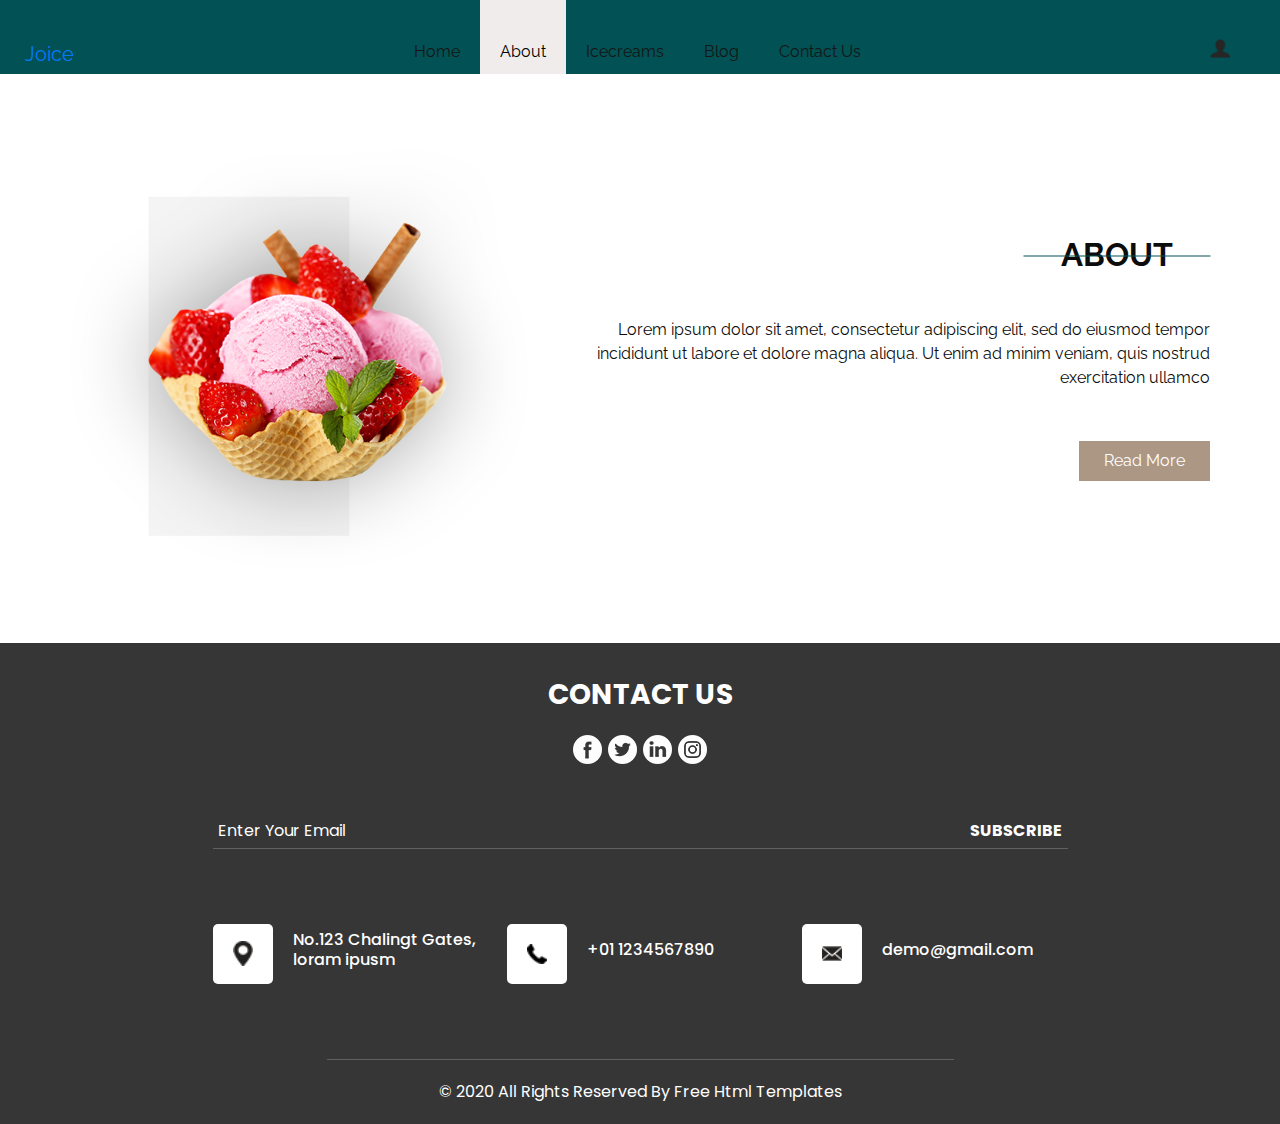
==== about.html @ 126a21ea "initial commit" ====
<!doctype html>
<html>
    <head>
        <!-- Basic -->
        <meta charset="utf-8" />
        <meta http-equiv="X-UA-Compatible" content="IE=edge" />
        <!-- Mobile Metas -->
        <meta
            name="viewport"
            content="width=device-width, initial-scale=1, shrink-to-fit=no"
        />
        <!-- Site Metas -->
        <meta name="keywords" content="" />
        <meta name="description" content="" />
        <meta name="author" content="" />

        <title>Joice</title>

        <!-- slider stylesheet -->
        <link
            rel="stylesheet"
            type="text/css"
            href="https://cdnjs.cloudflare.com/ajax/libs/OwlCarousel2/2.1.3/assets/owl.carousel.min.css"
        />

        <!-- bootstrap core css -->
        <link rel="stylesheet" type="text/css" href="css/bootstrap.css" />

        <!-- fonts style -->
        <link
            href="https://fonts.googleapis.com/css?family=Poppins:400,700|Raleway:400,500,700&display=swap"
            rel="stylesheet"
        />
        <!-- Custom styles for this template -->
        <link href="css/style.css" rel="stylesheet" />
        <!-- responsive style -->
        <link href="css/responsive.css" rel="stylesheet" />
    </head>

    <body class="sub_page">
        <div class="hero_area">
            <!-- header section strats -->
            <header class="header_section">
                <div class="container-fluid">
                    <nav class="navbar navbar-expand-lg custom_nav-container">
                        <a class="navbar-brand" href="index.html">
                            <span> Joice </span>
                        </a>
                        <button
                            class="navbar-toggler"
                            type="button"
                            data-toggle="collapse"
                            data-target="#navbarSupportedContent"
                            aria-controls="navbarSupportedContent"
                            aria-expanded="false"
                            aria-label="Toggle navigation"
                        >
                            <span class="navbar-toggler-icon"></span>
                        </button>

                        <div
                            class="collapse navbar-collapse"
                            id="navbarSupportedContent"
                        >
                            <div
                                class="d-flex mx-auto flex-column flex-lg-row align-items-center"
                            >
                                <ul class="navbar-nav">
                                    <li class="nav-item">
                                        <a class="nav-link" href="index.html"
                                            >Home
                                            <span class="sr-only"
                                                >(current)</span
                                            ></a
                                        >
                                    </li>
                                    <li class="nav-item active">
                                        <a class="nav-link" href="about.html">
                                            About</a
                                        >
                                    </li>
                                    <li class="nav-item">
                                        <a
                                            class="nav-link"
                                            href="icecream.html"
                                        >
                                            Icecreams
                                        </a>
                                    </li>
                                    <li class="nav-item">
                                        <a class="nav-link" href="blog.html">
                                            Blog
                                        </a>
                                    </li>
                                    <li class="nav-item">
                                        <a class="nav-link" href="contact.html"
                                            >Contact Us</a
                                        >
                                    </li>
                                </ul>
                            </div>
                            <div class="quote_btn-container">
                                <a href="">
                                    <img src="images/user.png" alt="" />
                                </a>
                                <form class="form-inline">
                                    <button
                                        class="btn my-2 my-sm-0 nav_search-btn"
                                        type="submit"
                                    ></button>
                                </form>
                            </div>
                        </div>
                    </nav>
                </div>
            </header>
            <!-- end header section -->
        </div>

        <!-- about section -->
        <section class="about_section layout_padding">
            <div class="bg-img">
                <img src="images/about-bg.png" alt="" />
            </div>
            <div class="container">
                <div class="about_container">
                    <div class="row">
                        <div class="col-lg-5 col-md-6">
                            <div class="img-box">
                                <img src="images/about-img.png" alt="" />
                            </div>
                        </div>
                        <div class="col-lg-7 col-md-6">
                            <div class="detail-box">
                                <div class="heading_container">
                                    <h2>
                                        <span> About </span>
                                    </h2>
                                </div>
                                <p>
                                    Lorem ipsum dolor sit amet, consectetur
                                    adipiscing elit, sed do eiusmod tempor
                                    incididunt ut labore et dolore magna aliqua.
                                    Ut enim ad minim veniam, quis nostrud
                                    exercitation ullamco
                                </p>
                                <a href=""> Read More </a>
                            </div>
                        </div>
                    </div>
                </div>
            </div>
        </section>

        <!-- end about section -->

        <!-- info section -->
        <section class="info_section">
            <div class="container">
                <div class="info_container">
                    <div class="info_social">
                        <div class="d-flex justify-content-center">
                            <h3 class="">Contact Us</h3>
                        </div>
                        <div class="social_box">
                            <a href="">
                                <img src="images/fb.png" alt="" />
                            </a>
                            <a href="">
                                <img src="images/twitter.png" alt="" />
                            </a>
                            <a href="">
                                <img src="images/linkedin.png" alt="" />
                            </a>
                            <a href="">
                                <img src="images/instagram.png" alt="" />
                            </a>
                        </div>
                    </div>
                    <div class="info_form">
                        <form action="">
                            <input
                                type="text"
                                id="email2"
                                placeholder="Enter Your Email"
                            />
                            <button>subscribe</button>
                        </form>
                    </div>
                    <div class="info_contact layout_padding2">
                        <div class="row">
                            <div class="col-md-4">
                                <a class="link-box">
                                    <div class="img-box">
                                        <img src="images/location.png" alt="" />
                                    </div>
                                    <div class="detail-box">
                                        <h6>
                                            No.123 Chalingt Gates, loram ipusm
                                        </h6>
                                    </div>
                                </a>
                            </div>
                            <div class="col-md-4">
                                <a class="link-box">
                                    <div class="img-box">
                                        <img src="images/phone.png" alt="" />
                                    </div>
                                    <div class="detail-box">
                                        <h6>+01 1234567890</h6>
                                    </div>
                                </a>
                            </div>
                            <div class="col-md-4">
                                <a class="link-box">
                                    <div class="img-box">
                                        <img src="images/mail.png" alt="" />
                                    </div>
                                    <div class="detail-box">
                                        <h6>demo@gmail.com</h6>
                                    </div>
                                </a>
                            </div>
                        </div>
                    </div>
                </div>
            </div>
        </section>

        <!-- end info_section -->

        <!-- footer section -->
        <section class="container-fluid footer_section">
            <div class="container">
                <p>
                    &copy; 2020 All Rights Reserved By
                    <a href="https://html.design/">Free Html Templates</a>
                </p>
            </div>
        </section>
        <!-- footer section -->

        <script type="text/javascript" src="js/jquery-3.4.1.min.js"></script>
        <script type="text/javascript" src="js/bootstrap.js"></script>
    </body>
</html>
---- css/style.css ----
body {
    font-family: "Raleway", sans-serif;
    color: #0c0c0c;
    background-color: #ffffff;
}
.pacifico-regular {
    font-family: "Pacifico", cursive;
    font-weight: 400;
    font-style: normal;
}
.pacifico-regular-l {
    font-family: "Pacifico", cursive;
    font-weight: 100;
    font-style: normal;
}

.layout_padding {
    padding: 75px 0;
}

.layout_padding2 {
    padding: 45px 0;
}

.layout_padding2-top {
    padding-top: 45px;
}

.layout_padding2-bottom {
    padding-bottom: 45px;
}

.layout_padding-top {
    padding-top: 75px;
}

.layout_padding-bottom {
    padding-bottom: 75px;
}

.heading_container {
    display: -webkit-box;
    display: -ms-flexbox;
    display: flex;
}

.heading_container h2 {
    position: relative;
    font-weight: bold;
    text-transform: uppercase;
}

.heading_container h2 span p {
    position: relative;
    z-index: 2;
}

.heading_container h2::before {
    content: "";
    position: absolute;
    width: calc(100% + 75px);
    height: 1px;
    background-color: #025154;
    top: 50%;
    left: 50%;
    -webkit-transform: translate(-50%, -50%);
    transform: translate(-50%, -50%);
    z-index: 1;
}

/*header section*/
.hero_area {
    height: 100vh;
    position: relative;
    background-color: #025154;
}

.hero_area::after {
    content: "";
    position: absolute;
    right: 0;
    bottom: 0;
    width: 40%;
    height: 70%;
    background-color: #e5e5d9;
    z-index: 1;
}

.sub_page .hero_area {
    height: auto;
}

.sub_page .hero_area::after {
    display: none;
}

.header_section .container-fluid {
    padding-right: 25px;
    padding-left: 25px;
}

.header_section .nav_container {
    margin: 0 auto;
}

.custom_nav-container .navbar-nav .nav-item .nav-link {
    padding: 40px 20px 10px 20px;
    color: #151515;
    text-align: center;
}

.custom_nav-container .navbar-nav .nav-item.active .nav-link,
.custom_nav-container .navbar-nav .nav-item:hover .nav-link {
    background-color: #f1ecec;
    color: #000000;
}

a,
a:hover,
a:focus {
    text-decoration: none;
}

a:hover,
a:focus {
    color: initial;
}

.btn,
.btn:focus {
    outline: none !important;
    -webkit-box-shadow: none;
    box-shadow: none;
}

.custom_nav-container {
    z-index: 99999;
    padding: 0;
    -webkit-box-align: end;
    -ms-flex-align: end;
    align-items: flex-end;
}

.navbar-expand-lg .navbar-collapse {
    -webkit-box-align: end;
    -ms-flex-align: end;
    align-items: flex-end;
}

.custom_nav-container .navbar-toggler {
    outline: none;
}

.custom_nav-container .navbar-toggler .navbar-toggler-icon {
    background-image: url(../images/menu.png);
    background-size: 45px;
}

.quote_btn-container a img {
    width: 20px;
    margin: 0 25px;
}

/*end header section*/
/* slider section */
.slider_section {
    height: 100%;
    display: -webkit-box;
    display: -ms-flexbox;
    display: flex;
    -webkit-box-align: center;
    -ms-flex-align: center;
    align-items: center;
    position: relative;
    z-index: 2;
    color: #fffefe;
    padding-bottom: 75px;
}

.slider_section .btn-img {
    position: absolute;
    bottom: 75px;
    left: 0;
    display: block;
    width: 75px;
}

.slider_section .btn-img img {
    width: 100%;
}

.slider_section div#carouselExampleIndicators {
    width: 100%;
}

.slider_section .detail_box h1 {
    font-size: 5rem;
    margin-bottom: 30px;
}

.slider_section .detail_box a {
    display: inline-block;
    padding: 8px 35px;
    background-color: #000000;
    color: #ffffff;
    margin: 35px 0;
}

.slider_section .detail_box a:hover {
    background-color: #000000;
}

.slider_section .img-box img {
    width: 80%;
}

.slider_section .slider_number-container {
    position: absolute;
    top: 8%;
    left: 10%;
    display: -webkit-box;
    display: -ms-flexbox;
    display: flex;
}

.slider_section .carousel-indicators {
    position: relative;
    margin: 0;
}

.slider_section .carousel-indicators li {
    text-indent: 0;
    background-color: transparent;
    border: none;
    width: auto;
    height: auto;
    margin: 0;
    opacity: 1;
    font-weight: bold;
    display: none;
}

.slider_section .carousel-indicators li.active {
    display: block;
}

.slider_section .carousel_btn-container {
    width: 100px;
    position: absolute;
    bottom: -50px;
    display: -webkit-box;
    display: -ms-flexbox;
    display: flex;
    -webkit-box-pack: justify;
    -ms-flex-pack: justify;
    justify-content: space-between;
    right: 15%;
    z-index: 999;
}

.slider_section .carousel_btn-container .carousel-control-prev,
.slider_section .carousel_btn-container .carousel-control-next {
    position: relative;
    width: 45px;
    height: 45px;
    border: none;
    border-radius: 100%;
    opacity: 1;
    background-repeat: no-repeat;
    background-size: 20px;
    background-position: center;
    background-color: #ffffff;
}

.slider_section .carousel_btn-container .carousel-control-prev:hover,
.slider_section .carousel_btn-container .carousel-control-next:hover {
    background-color: #ac9784;
}

.slider_section .carousel_btn-container .carousel-control-prev {
    background-image: url(../images/prev.png);
}

.slider_section .carousel_btn-container .carousel-control-prev:hover {
    background-image: url(../images/prev-white.png);
}

.slider_section .carousel_btn-container .carousel-control-next {
    background-image: url(../images/next.png);
}

.slider_section .carousel_btn-container .carousel-control-next:hover {
    background-image: url(../images/next-white.png);
}

.our_section .heading_container {
    -webkit-box-pack: center;
    -ms-flex-pack: center;
    justify-content: center;
}

.our_section .our_container {
    display: -webkit-box;
    display: -ms-flexbox;
    display: flex;
    -webkit-box-pack: center;
    -ms-flex-pack: center;
    justify-content: center;
    -ms-flex-wrap: wrap;
    flex-wrap: wrap;
}

.our_section .box {
    min-width: 300px;
    max-width: 350px;
    margin: 45px 15px;
    display: -webkit-box;
    display: -ms-flexbox;
    display: flex;
    -webkit-box-orient: vertical;
    -webkit-box-direction: normal;
    -ms-flex-direction: column;
    flex-direction: column;
    -webkit-box-align: center;
    -ms-flex-align: center;
    align-items: center;
    text-align: center;
}

.our_section .box .img-box {
    display: -webkit-box;
    display: -ms-flexbox;
    display: flex;
    -webkit-box-pack: center;
    -ms-flex-pack: center;
    justify-content: center;
    height: 160px;
    padding-bottom: 15px;
    border-bottom: 1px solid #b7b7b7;
    width: 100%;
}

.our_section .box .img-box img {
    height: 100%;
}

.our_section .box .detail-box {
    margin-top: 15px;
}

.our_section .box .detail-box h5 {
    font-weight: bold;
}

.our_section .box .detail-box a {
    display: inline-block;
    padding: 8px 25px;
    background-color: #ac9784;
    color: #ffffff;
    margin-top: 25px;
}

.our_section .box .detail-box a:hover {
    background-color: #000000;
}

.about_section {
    position: relative;
}

.about_section .bg-img {
    position: absolute;
    width: 90px;
    bottom: 45px;
    right: 0;
}

.about_section .bg-img img {
    width: 100%;
}

.about_section .row {
    -webkit-box-align: center;
    -ms-flex-align: center;
    align-items: center;
}

.about_section .heading_container {
    -webkit-box-pack: end;
    -ms-flex-pack: end;
    justify-content: flex-end;
}

.about_section .heading_container h2 {
    margin-right: 37px;
}

.about_section .img-box img {
    width: 100%;
}

.about_section .detail-box {
    text-align: right;
}

.about_section p {
    margin-top: 35px;
}

.about_section a {
    display: inline-block;
    padding: 8px 25px;
    background-color: #ac9784;
    color: #ffffff;
    margin-top: 35px;
}

.about_section a:hover {
    background-color: #000000;
}

.shop_section {
    text-align: center;
    color: #ffffff;
    background-image: url(../images/shop-bg.jpg);
    background-size: cover;
}

.shop_section h2 {
    font-weight: bold;
    font-size: 2.5rem;
    line-height: 4rem;
}

.shop_section a {
    display: inline-block;
    padding: 15px 75px;
    background-color: #ac9784;
    color: #ffffff;
    margin-top: 45px;
}

.shop_section a:hover {
    background-color: #000000;
}

.blog_section .heading_container {
    margin-left: 37px;
}

.blog_section .box {
    margin: 45px 0;
}

.blog_section .box .img-box {
    position: relative;
}

.blog_section .box .img-box img {
    width: 100%;
}

.blog_section .box .img-box .img_date {
    position: absolute;
    left: 0;
    top: 0;
    width: 50px;
    text-align: center;
    background-color: #ac9784;
    color: #ffffff;
    padding: 5px;
}

.blog_section .box .img-box .img_date h6 {
    margin: 0;
}

.blog_section .box .detail-box {
    margin-top: 25px;
}

.blog_section .box .detail-box h4 {
    text-transform: uppercase;
}

.blog_section .box .detail-box a {
    display: inline-block;
    padding: 8px 25px;
    background-color: #ac9784;
    color: #ffffff;
    margin-top: 35px;
}

.blog_section .box .detail-box a:hover {
    background-color: #000000;
}

.client_section {
    position: relative;
}

.client_section .bg-img {
    position: absolute;
    width: 110px;
    top: 0;
    right: 0;
    -webkit-transform: translateY(-50%);
    transform: translateY(-50%);
}

.client_section .bg-img img {
    width: 100%;
}

.client_section .heading_container {
    -webkit-box-pack: center;
    -ms-flex-pack: center;
    justify-content: center;
}

.client_section .box {
    display: -webkit-box;
    display: -ms-flexbox;
    display: flex;
    -webkit-box-align: center;
    -ms-flex-align: center;
    align-items: center;
    margin: 100px 0;
}

.client_section .box .img-box {
    min-width: 125px;
}

.client_section .box .img-box img {
    width: 100%;
}

.client_section .box .detail-box {
    margin-left: 35px;
}

.client_section .box .detail-box h6 {
    font-weight: bold;
}

.client_section .box .detail-box h6 img {
    width: 20px;
    margin-left: 15px;
}

.client_section .carousel_btn-container {
    width: 90px;
    position: absolute;
    bottom: -50px;
    display: -webkit-box;
    display: -ms-flexbox;
    display: flex;
    -webkit-box-pack: justify;
    -ms-flex-pack: justify;
    justify-content: space-between;
    left: 50%;
    z-index: 999;
    -webkit-transform: translateX(-50%);
    transform: translateX(-50%);
}

.client_section .carousel_btn-container .carousel-control-prev,
.client_section .carousel_btn-container .carousel-control-next {
    position: relative;
    width: 40px;
    height: 35px;
    border: none;
    opacity: 1;
    background-repeat: no-repeat;
    background-size: 20px;
    background-position: center;
    background-color: #ac9784;
}

.client_section .carousel_btn-container .carousel-control-prev:hover,
.client_section .carousel_btn-container .carousel-control-next:hover {
    background-color: #000000;
}

.client_section .carousel_btn-container .carousel-control-prev {
    background-image: url(../images/prev-white.png);
}

.client_section .carousel_btn-container .carousel-control-next {
    background-image: url(../images/next-white.png);
}

/* contact section */
.contact_section {
    font-family: "Poppins", sans-serif;
    position: relative;
}

.contact_section .bg-img {
    position: absolute;
    width: 100px;
    top: 50%;
    left: 0;
    -webkit-transform: translateY(-50%);
    transform: translateY(-50%);
}

.contact_section .bg-img img {
    width: 100%;
}

.contact_section .heading_container {
    -webkit-box-pack: center;
    -ms-flex-pack: center;
    justify-content: center;
}

.contact_section .heading_container h2 {
    text-transform: unset;
}

.contact_section input::-webkit-input-placeholder {
    color: #000;
}

.contact_section input:-ms-input-placeholder {
    color: #000;
}

.contact_section input::-ms-input-placeholder {
    color: #000;
}

.contact_section input::placeholder {
    color: #000;
}

.contact_section input {
    border: none;
    outline: none;
    border-bottom: 0.8px solid #ac9784;
    width: 90%;
    margin: 10px 0;
}

.contact_section input::-webkit-input-placeholder {
    color: #ac9784;
}

.contact_section input:-ms-input-placeholder {
    color: #ac9784;
}

.contact_section input::-ms-input-placeholder {
    color: #ac9784;
}

.contact_section input::placeholder {
    color: #ac9784;
}

.contact_form-container {
    padding: 15px 0 15px 0;
}

.contact_form-container button {
    border: none;
    background-color: #fd9e2e;
    color: #fff;
    padding: 14px 55px;
    font-size: 14px;
    text-transform: uppercase;
}

.map_container {
    height: 350px;
}

.map_container .map-responsive {
    height: 100%;
}

/* contact section */
.offer_section {
    background-color: #e5e5d9;
}

.offer_section .offer_container {
    display: -webkit-box;
    display: -ms-flexbox;
    display: flex;
    -webkit-box-pack: justify;
    -ms-flex-pack: justify;
    justify-content: space-between;
    -webkit-box-align: center;
    -ms-flex-align: center;
    align-items: center;
    padding: 10px 0;
    font-family: "Poppins", sans-serif;
}

.offer_section .offer_container .btn-box a {
    display: inline-block;
    padding: 8px 25px;
    background-color: #ac9784;
    color: #ffffff;
}

.offer_section .offer_container .btn-box a:hover {
    background-color: #000000;
}

.offer_section .offer_container .detail-box h2 {
    color: #424242;
}

.offer_section .offer_container .detail-box h2 span {
    font-weight: bold;
    color: #000000;
    margin-right: 15px;
    font-size: 1.2em;
}

.offer_section .offer_container .img-box {
    margin-top: -95px;
}

.offer_section .offer_container .img-box img {
    width: 100%;
}

.info_section {
    background-color: #363636;
    color: #ffffff;
    font-family: "Poppins", sans-serif;
}

.info_section .info_container {
    width: 75%;
    margin: 0 auto;
}

.info_section .info_social {
    padding-top: 35px;
    display: -webkit-box;
    display: -ms-flexbox;
    display: flex;
    -webkit-box-orient: vertical;
    -webkit-box-direction: normal;
    -ms-flex-direction: column;
    flex-direction: column;
    -webkit-box-align: center;
    -ms-flex-align: center;
    align-items: center;
}

.info_section .info_social h3 {
    text-transform: uppercase;
    font-weight: bold;
}

.info_section .info_social .social_box {
    display: -webkit-box;
    display: -ms-flexbox;
    display: flex;
    margin: 15px auto;
    -webkit-box-align: center;
    -ms-flex-align: center;
    align-items: center;
}

.info_section .info_social .social_box img {
    min-width: 10px;
    margin: 0 3px;
}

.info_section .info_form {
    margin-top: 35px;
}

.info_section .info_form form {
    display: -webkit-box;
    display: -ms-flexbox;
    display: flex;
    -webkit-box-align: center;
    -ms-flex-align: center;
    align-items: center;
}

.info_section .info_form form input {
    min-width: 100%;
    border: none;
    background-color: transparent;
    border-bottom: 1px solid #616060;
    outline: none;
    padding: 5px;
    color: #ffffff;
}

.info_section .info_form form input::-webkit-input-placeholder {
    color: #ffffff;
}

.info_section .info_form form input:-ms-input-placeholder {
    color: #ffffff;
}

.info_section .info_form form input::-ms-input-placeholder {
    color: #ffffff;
}

.info_section .info_form form input::placeholder {
    color: #ffffff;
}

.info_section .info_form form button {
    outline: none;
    border: none;
    color: #fff;
    background-color: transparent;
    text-transform: uppercase;
    -webkit-transform: translateX(-100%);
    transform: translateX(-100%);
    font-weight: bold;
}

.info_section .info_contact .link-box {
    display: -webkit-box;
    display: -ms-flexbox;
    display: flex;
    -webkit-box-align: center;
    -ms-flex-align: center;
    align-items: center;
    margin: 30px 0;
}

.info_section .info_contact .link-box .img-box {
    display: -webkit-box;
    display: -ms-flexbox;
    display: flex;
    -webkit-box-pack: center;
    -ms-flex-pack: center;
    justify-content: center;
    -webkit-box-align: center;
    -ms-flex-align: center;
    align-items: center;
    background-color: #ffffff;
    min-width: 60px;
    min-height: 60px;
    border-radius: 5px;
    margin-right: 20px;
}

.info_section .info_contact .link-box .img-box img {
    width: 20px;
}

/* footer section*/
.footer_section {
    background-color: #363636;
    display: -webkit-box;
    display: -ms-flexbox;
    display: flex;
    -webkit-box-pack: center;
    -ms-flex-pack: center;
    justify-content: center;
    position: relative;
    font-family: "Poppins", sans-serif;
}

.footer_section p {
    border-top: 1px solid #616060;
    color: #ffffff;
    margin: 0 auto;
    text-align: center;
    padding: 20px 0;
    width: 55%;
}

.footer_section a {
    color: #ffffff;
}
/*# sourceMappingURL=style.css.map */

.shop_section {
    background-color: #f8f9fa; /* Light background */
    padding: 50px 0;
}

.curved-box {
    background-color: #ffffff;
    padding: 30px;
    border-radius: 30px;
    box-shadow: 0 10px 20px rgba(0, 0, 0, 0.1);
    text-align: center;
}

.curved-box h2 {
    font-size: 2rem;
    margin-bottom: 20px;
    color: #333333;
}

.curved-box p {
    font-size: 1rem;
    color: #666666;
    margin-bottom: 20px;
}

.curved-box a.btn {
    background-color: #3b5d50;
    color: #ffffff;
    border-radius: 50px;
    padding: 10px 30px;
    text-transform: uppercase;
}

.curved-box a.btn:hover {
    background-color: #e69737;
    color: #ffffff;
}

/* Carousel control buttons */
.carousel-control-prev-icon,
.carousel-control-next-icon {
    background-color: #3b5d50;
    border-radius: 50%;
    width: 30px;
    height: 30px;
}
---- css/responsive.css ----
@media (max-width: 1120px) {
}

@media (max-width: 992px) {
    .hero_area {
        height: auto;
    }

    .custom_nav-container .navbar-nav .nav-item .nav-link {
        padding: 10px 20px;
    }

    .slider_section .slider_number-container {
        top: initial;
        left: initial;
        bottom: -125px;
        right: 25px;
    }

    .slider_section.position-relative {
        padding: 45px 0 150px 0;
    }

    .quote_btn-container {
        display: none;
    }

    .slider_section .btn-img {
        bottom: 0;
    }

    .offer_section .offer_container {
        flex-direction: column-reverse;
        padding: 45px 0;
    }

    .offer_section .offer_container .img-box {
        margin: 0;
    }

    .offer_section .offer_container .detail-box h2 {
        margin: 35px 0;
        text-align: center;
    }

    .info_section .info_container {
        width: 100%;
    }

    .footer_section p {
        width: 100%;
    }
}

@media (max-width: 768px) {
    .slider_section .detail_box {
        text-align: center;
    }

    .client_section .box {
        margin: 45px 0;
    }

    .about_section .bg-img {
        width: 35px;
    }

    .hero_area::after {
        width: 80%;
        height: 50%;
    }

    .client_section .bg-img {
        width: 55px;
    }

    .slider_section .carousel_btn-container {
        bottom: -125px;
        right: 50%;
        transform: translateX(50%);
    }

    .info_section {
        text-align: center;
    }

    .contact_form-container {
        margin-bottom: 45px;
    }

    /* .info_section .info_contact .col-md-4 {
    display: flex;
    justify-content: center;
  } */
    .info_section .info_contact .link-box .img-box {
        margin: 0;
        margin-bottom: 20px;
    }

    .info_section .info_contact .link-box {
        flex-direction: column;
    }
}

@media (max-width: 576px) {
    .slider_section .carousel_btn-container {
        width: 90px;
    }

    .slider_section .carousel_btn-container .carousel-control-prev,
    .slider_section .carousel_btn-container .carousel-control-next {
        width: 40px;
        height: 40px;
        background-size: 18px;
    }

    .client_section .box {
        flex-direction: column;
        text-align: center;
    }

    .client_section .box .detail-box {
        margin: 0;
        margin-top: 35px;
    }
}

@media (max-width: 480px) {
    .slider_section .detail_box h1 {
        font-size: 3.5rem;
    }
}

@media (max-width: 420px) {
}

@media (max-width: 360px) {
}

@media (min-width: 1200px) {
    .container {
        max-width: 1170px;
    }
}
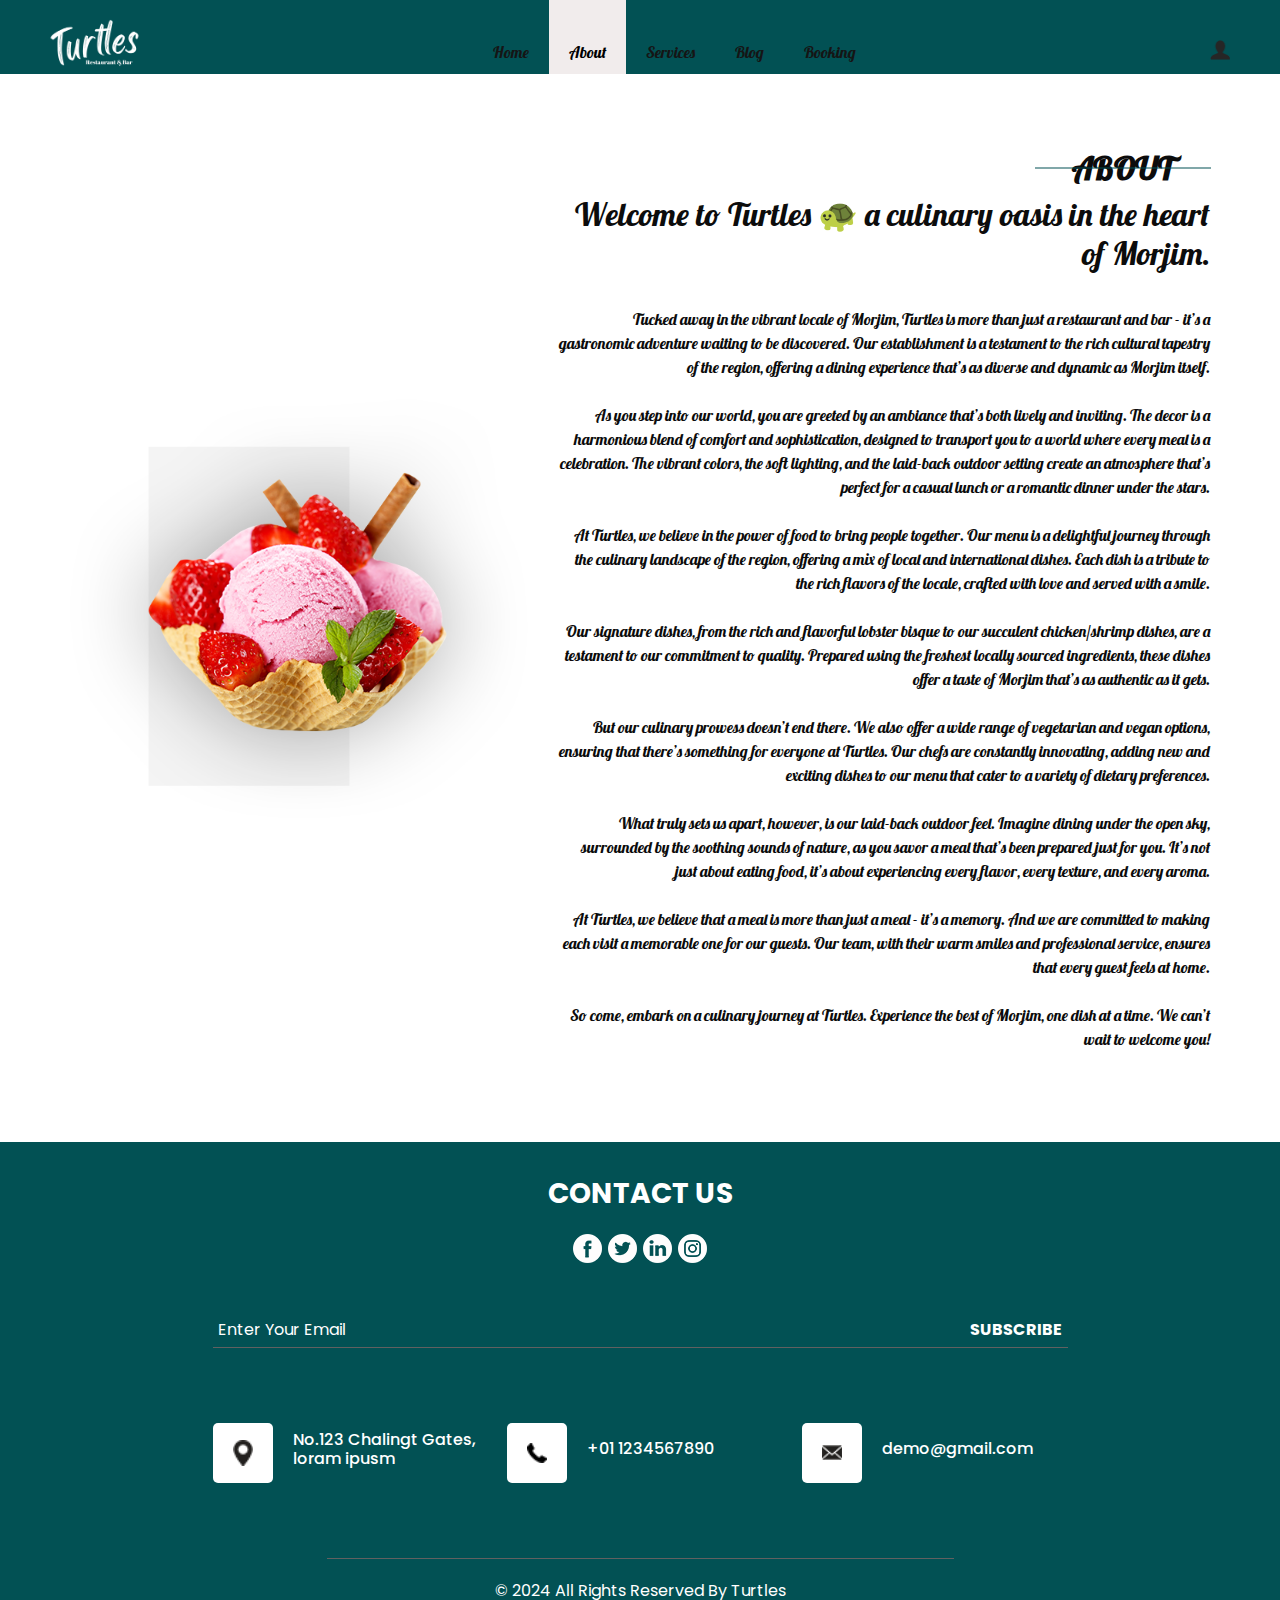
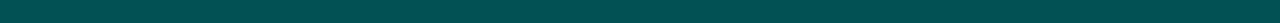
==== commit 5cae727c: "feat: fix nav" ====
--- a/about.html
+++ b/about.html
@@ -1,246 +1,280 @@
-<!doctype html>
+<!DOCTYPE html>
 <html>
-    <head>
-        <!-- Basic -->
-        <meta charset="utf-8" />
-        <meta http-equiv="X-UA-Compatible" content="IE=edge" />
-        <!-- Mobile Metas -->
-        <meta
-            name="viewport"
-            content="width=device-width, initial-scale=1, shrink-to-fit=no"
-        />
-        <!-- Site Metas -->
-        <meta name="keywords" content="" />
-        <meta name="description" content="" />
-        <meta name="author" content="" />
-
-        <title>Joice</title>
-
-        <!-- slider stylesheet -->
-        <link
-            rel="stylesheet"
-            type="text/css"
-            href="https://cdnjs.cloudflare.com/ajax/libs/OwlCarousel2/2.1.3/assets/owl.carousel.min.css"
-        />
-
-        <!-- bootstrap core css -->
-        <link rel="stylesheet" type="text/css" href="css/bootstrap.css" />
-
-        <!-- fonts style -->
-        <link
-            href="https://fonts.googleapis.com/css?family=Poppins:400,700|Raleway:400,500,700&display=swap"
-            rel="stylesheet"
-        />
-        <!-- Custom styles for this template -->
-        <link href="css/style.css" rel="stylesheet" />
-        <!-- responsive style -->
-        <link href="css/responsive.css" rel="stylesheet" />
-    </head>
-
-    <body class="sub_page">
-        <div class="hero_area">
-            <!-- header section strats -->
-            <header class="header_section">
-                <div class="container-fluid">
-                    <nav class="navbar navbar-expand-lg custom_nav-container">
+
+<head>
+    <!-- Basic -->
+    <meta charset="utf-8" />
+    <meta http-equiv="X-UA-Compatible" content="IE=edge" />
+    <!-- Mobile Metas -->
+    <meta name="viewport" content="width=device-width, initial-scale=1, shrink-to-fit=no" />
+    <!-- Site Metas -->
+    <meta name="keywords" content="" />
+    <meta name="description" content="" />
+    <meta name="author" content="" />
+
+    <title>Turtles</title>
+
+    <!-- slider stylesheet -->
+    <link rel="stylesheet" type="text/css"
+        href="https://cdnjs.cloudflare.com/ajax/libs/OwlCarousel2/2.1.3/assets/owl.carousel.min.css" />
+
+    <!-- bootstrap core css -->
+    <link rel="stylesheet" type="text/css" href="css/bootstrap.css" />
+
+    <!-- fonts style -->
+    <link href="https://fonts.googleapis.com/css?family=Poppins:400,700|Raleway:400,500,700&display=swap"
+        rel="stylesheet" />
+    <!-- Custom styles for this template -->
+    <link href="css/style.css" rel="stylesheet" />
+    <!-- responsive style -->
+    <link href="css/responsive.css" rel="stylesheet" />
+    <link rel="stylesheet" href="/css/about.css" />
+</head>
+
+<body class="sub_page">
+    <div class="hero_area">
+        <!-- header section strats -->
+        <header class="header_section">
+            <div class="container-fluid">
+                <nav class="navbar navbar-expand-lg custom_nav-container">
+                    <a class="navbar-brand" href="index.html">
                         <a class="navbar-brand" href="index.html">
-                            <span> Joice </span>
-                        </a>
-                        <button
-                            class="navbar-toggler"
-                            type="button"
-                            data-toggle="collapse"
-                            data-target="#navbarSupportedContent"
-                            aria-controls="navbarSupportedContent"
-                            aria-expanded="false"
-                            aria-label="Toggle navigation"
-                        >
-                            <span class="navbar-toggler-icon"></span>
-                        </button>
-
-                        <div
-                            class="collapse navbar-collapse"
-                            id="navbarSupportedContent"
-                        >
-                            <div
-                                class="d-flex mx-auto flex-column flex-lg-row align-items-center"
-                            >
-                                <ul class="navbar-nav">
-                                    <li class="nav-item">
-                                        <a class="nav-link" href="index.html"
-                                            >Home
-                                            <span class="sr-only"
-                                                >(current)</span
-                                            ></a
-                                        >
-                                    </li>
-                                    <li class="nav-item active">
-                                        <a class="nav-link" href="about.html">
-                                            About</a
-                                        >
-                                    </li>
-                                    <li class="nav-item">
-                                        <a
-                                            class="nav-link"
-                                            href="icecream.html"
-                                        >
-                                            Icecreams
-                                        </a>
-                                    </li>
-                                    <li class="nav-item">
-                                        <a class="nav-link" href="blog.html">
-                                            Blog
-                                        </a>
-                                    </li>
-                                    <li class="nav-item">
-                                        <a class="nav-link" href="contact.html"
-                                            >Contact Us</a
-                                        >
-                                    </li>
-                                </ul>
+                            <img src="./images/logo .png" alt="Logo" style="height: 50px" />
+                        </a>
+                    </a>
+                    <button class="navbar-toggler" type="button" data-toggle="collapse"
+                        data-target="#navbarSupportedContent" aria-controls="navbarSupportedContent"
+                        aria-expanded="false" aria-label="Toggle navigation">
+                        <span class="navbar-toggler-icon"></span>
+                    </button>
+
+                    <div class="collapse navbar-collapse" id="navbarSupportedContent">
+                        <div class="d-flex mx-auto flex-column flex-lg-row align-items-center">
+                            <ul class="navbar-nav">
+                                <li class="nav-item">
+                                    <a class="nav-link" href="index.html">Home
+                                        <span class="sr-only">(current)</span></a>
+                                </li>
+                                <li class="nav-item active">
+                                    <a class="nav-link" href="about.html">
+                                        About</a>
+                                </li>
+                                <li class="nav-item">
+                                    <a class="nav-link" href="services.html">
+                                        Services
+                                    </a>
+                                </li>
+                                <li class="nav-item">
+                                    <a class="nav-link" href="blog.html">
+                                        Blog
+                                    </a>
+                                </li>
+                                <li class="nav-item">
+                                    <a class="nav-link" href="booking.html">Booking</a>
+                                </li>
+                            </ul>
+                        </div>
+                        <div class="quote_btn-container">
+                            <a href="">
+                                <img src="images/user.png" alt="" />
+                            </a>
+                            <form class="form-inline">
+                                <button class="btn my-2 my-sm-0 nav_search-btn" type="submit"></button>
+                            </form>
+                        </div>
+                    </div>
+                </nav>
+            </div>
+        </header>
+        <!-- end header section -->
+    </div>
+
+    <!-- about section -->
+    <section class="about_section layout_padding">
+        <div class="bg-img">
+            <img src="images/about-bg.png" alt="" />
+        </div>
+        <div class="container">
+            <div class="about_container">
+                <div class="row">
+                    <div class="col-lg-5 col-md-6">
+                        <div class="img-box">
+                            <img src="images/about-img.png" alt="" />
+                        </div>
+                    </div>
+                    <div class="col-lg-7 col-md-6">
+                        <div class="detail-box">
+                            <div class="heading_container">
+                                <h2>
+                                    <span> About </span>
+                                </h2>
                             </div>
-                            <div class="quote_btn-container">
-                                <a href="">
-                                    <img src="images/user.png" alt="" />
-                                </a>
-                                <form class="form-inline">
-                                    <button
-                                        class="btn my-2 my-sm-0 nav_search-btn"
-                                        type="submit"
-                                    ></button>
-                                </form>
-                            </div>
-                        </div>
-                    </nav>
-                </div>
-            </header>
-            <!-- end header section -->
-        </div>
-
-        <!-- about section -->
-        <section class="about_section layout_padding">
-            <div class="bg-img">
-                <img src="images/about-bg.png" alt="" />
+                            <h2 class="about-big-text">
+                                Welcome to Turtles 🐢 a culinary oasis in
+                                the heart of Morjim.
+                            </h2>
+                            <p class="about-text">
+                                Tucked away in the vibrant locale of Morjim,
+                                Turtles is more than just a restaurant and
+                                bar - it’s a gastronomic adventure waiting
+                                to be discovered. Our establishment is a
+                                testament to the rich cultural tapestry of
+                                the region, offering a dining experience
+                                that’s as diverse and dynamic as Morjim
+                                itself.
+                                <br />
+                                <br />
+                                As you step into our world, you are greeted
+                                by an ambiance that’s both lively and
+                                inviting. The decor is a harmonious blend of
+                                comfort and sophistication, designed to
+                                transport you to a world where every meal is
+                                a celebration. The vibrant colors, the soft
+                                lighting, and the laid-back outdoor setting
+                                create an atmosphere that’s perfect for a
+                                casual lunch or a romantic dinner under the
+                                stars.
+                                <br /><br />
+                                At Turtles, we believe in the power of food
+                                to bring people together. Our menu is a
+                                delightful journey through the culinary
+                                landscape of the region, offering a mix of
+                                local and international dishes. Each dish is
+                                a tribute to the rich flavors of the locale,
+                                crafted with love and served with a smile.
+
+                                <br /><br />
+                                Our signature dishes, from the rich and
+                                flavorful lobster bisque to our succulent
+                                chicken/shrimp dishes, are a testament to
+                                our commitment to quality. Prepared using
+                                the freshest locally sourced ingredients,
+                                these dishes offer a taste of Morjim that’s
+                                as authentic as it gets.
+                                <br /><br />
+                                But our culinary prowess doesn’t end there.
+                                We also offer a wide range of vegetarian and
+                                vegan options, ensuring that there’s
+                                something for everyone at Turtles. Our chefs
+                                are constantly innovating, adding new and
+                                exciting dishes to our menu that cater to a
+                                variety of dietary preferences.
+                                <br /><br />
+                                What truly sets us apart, however, is our
+                                laid-back outdoor feel. Imagine dining under
+                                the open sky, surrounded by the soothing
+                                sounds of nature, as you savor a meal that’s
+                                been prepared just for you. It’s not just
+                                about eating food, it’s about experiencing
+                                every flavor, every texture, and every
+                                aroma.
+                                <br /><br />
+                                At Turtles, we believe that a meal is more
+                                than just a meal - it’s a memory. And we are
+                                committed to making each visit a memorable
+                                one for our guests. Our team, with their
+                                warm smiles and professional service,
+                                ensures that every guest feels at home.
+                                <br /><br />
+
+                                So come, embark on a culinary journey at
+                                Turtles. Experience the best of Morjim, one
+                                dish at a time. We can’t wait to welcome
+                                you!
+                            </p>
+                        </div>
+                    </div>
+                </div>
             </div>
-            <div class="container">
-                <div class="about_container">
+        </div>
+    </section>
+
+    <!-- end about section -->
+
+    <!-- info section -->
+    <section class="info_section">
+        <div class="container">
+            <div class="info_container">
+                <div class="info_social">
+                    <div class="d-flex justify-content-center">
+                        <h3 class="">Contact Us</h3>
+                    </div>
+                    <div class="social_box">
+                        <a href="">
+                            <img src="images/fb.png" alt="" />
+                        </a>
+                        <a href="">
+                            <img src="images/twitter.png" alt="" />
+                        </a>
+                        <a href="">
+                            <img src="images/linkedin.png" alt="" />
+                        </a>
+                        <a href="">
+                            <img src="images/instagram.png" alt="" />
+                        </a>
+                    </div>
+                </div>
+                <div class="info_form">
+                    <form action="">
+                        <input type="text" id="email2" placeholder="Enter Your Email" />
+                        <button>subscribe</button>
+                    </form>
+                </div>
+                <div class="info_contact layout_padding2">
                     <div class="row">
-                        <div class="col-lg-5 col-md-6">
-                            <div class="img-box">
-                                <img src="images/about-img.png" alt="" />
-                            </div>
-                        </div>
-                        <div class="col-lg-7 col-md-6">
-                            <div class="detail-box">
-                                <div class="heading_container">
-                                    <h2>
-                                        <span> About </span>
-                                    </h2>
-                                </div>
-                                <p>
-                                    Lorem ipsum dolor sit amet, consectetur
-                                    adipiscing elit, sed do eiusmod tempor
-                                    incididunt ut labore et dolore magna aliqua.
-                                    Ut enim ad minim veniam, quis nostrud
-                                    exercitation ullamco
-                                </p>
-                                <a href=""> Read More </a>
-                            </div>
+                        <div class="col-md-4">
+                            <a class="link-box">
+                                <div class="img-box">
+                                    <img src="images/location.png" alt="" />
+                                </div>
+                                <div class="detail-box">
+                                    <h6>
+                                        No.123 Chalingt Gates, loram ipusm
+                                    </h6>
+                                </div>
+                            </a>
+                        </div>
+                        <div class="col-md-4">
+                            <a class="link-box">
+                                <div class="img-box">
+                                    <img src="images/phone.png" alt="" />
+                                </div>
+                                <div class="detail-box">
+                                    <h6>+01 1234567890</h6>
+                                </div>
+                            </a>
+                        </div>
+                        <div class="col-md-4">
+                            <a class="link-box">
+                                <div class="img-box">
+                                    <img src="images/mail.png" alt="" />
+                                </div>
+                                <div class="detail-box">
+                                    <h6>demo@gmail.com</h6>
+                                </div>
+                            </a>
                         </div>
                     </div>
                 </div>
             </div>
-        </section>
-
-        <!-- end about section -->
-
-        <!-- info section -->
-        <section class="info_section">
-            <div class="container">
-                <div class="info_container">
-                    <div class="info_social">
-                        <div class="d-flex justify-content-center">
-                            <h3 class="">Contact Us</h3>
-                        </div>
-                        <div class="social_box">
-                            <a href="">
-                                <img src="images/fb.png" alt="" />
-                            </a>
-                            <a href="">
-                                <img src="images/twitter.png" alt="" />
-                            </a>
-                            <a href="">
-                                <img src="images/linkedin.png" alt="" />
-                            </a>
-                            <a href="">
-                                <img src="images/instagram.png" alt="" />
-                            </a>
-                        </div>
-                    </div>
-                    <div class="info_form">
-                        <form action="">
-                            <input
-                                type="text"
-                                id="email2"
-                                placeholder="Enter Your Email"
-                            />
-                            <button>subscribe</button>
-                        </form>
-                    </div>
-                    <div class="info_contact layout_padding2">
-                        <div class="row">
-                            <div class="col-md-4">
-                                <a class="link-box">
-                                    <div class="img-box">
-                                        <img src="images/location.png" alt="" />
-                                    </div>
-                                    <div class="detail-box">
-                                        <h6>
-                                            No.123 Chalingt Gates, loram ipusm
-                                        </h6>
-                                    </div>
-                                </a>
-                            </div>
-                            <div class="col-md-4">
-                                <a class="link-box">
-                                    <div class="img-box">
-                                        <img src="images/phone.png" alt="" />
-                                    </div>
-                                    <div class="detail-box">
-                                        <h6>+01 1234567890</h6>
-                                    </div>
-                                </a>
-                            </div>
-                            <div class="col-md-4">
-                                <a class="link-box">
-                                    <div class="img-box">
-                                        <img src="images/mail.png" alt="" />
-                                    </div>
-                                    <div class="detail-box">
-                                        <h6>demo@gmail.com</h6>
-                                    </div>
-                                </a>
-                            </div>
-                        </div>
-                    </div>
-                </div>
-            </div>
-        </section>
-
-        <!-- end info_section -->
-
-        <!-- footer section -->
-        <section class="container-fluid footer_section">
-            <div class="container">
-                <p>
-                    &copy; 2020 All Rights Reserved By
-                    <a href="https://html.design/">Free Html Templates</a>
-                </p>
-            </div>
-        </section>
-        <!-- footer section -->
-
-        <script type="text/javascript" src="js/jquery-3.4.1.min.js"></script>
-        <script type="text/javascript" src="js/bootstrap.js"></script>
-    </body>
-</html>
+        </div>
+    </section>
+
+    <!-- end info_section -->
+
+    <!-- footer section -->
+    <section class="container-fluid footer_section">
+        <div class="container">
+            <p>
+                &copy; 2024 All Rights Reserved By
+                <a href="/">Turtles</a>
+            </p>
+        </div>
+    </section>
+    <!-- footer section -->
+
+    <script type="text/javascript" src="js/jquery-3.4.1.min.js"></script>
+    <script type="text/javascript" src="js/bootstrap.js"></script>
+</body>
+
+</html>--- a/css/style.css
+++ b/css/style.css
@@ -1,8 +1,17 @@
+@import url("https://fonts.googleapis.com/css2?family=Lobster&family=Montserrat:ital,wght@0,100..900;1,100..900&display=swap");
+
 body {
-    font-family: "Raleway", sans-serif;
+    font-family: "Lobster", sans-serif;
     color: #0c0c0c;
     background-color: #ffffff;
 }
+
+.small-text {
+    text-align: justify;
+    font-family: "Montserrat", sans-serif;
+    font-weight: 500;
+}
+
 .pacifico-regular {
     font-family: "Pacifico", cursive;
     font-weight: 400;
@@ -731,7 +740,7 @@
 }
 
 .info_section {
-    background-color: #363636;
+    background-color: #025154;
     color: #ffffff;
     font-family: "Poppins", sans-serif;
 }
@@ -858,7 +867,7 @@
 
 /* footer section*/
 .footer_section {
-    background-color: #363636;
+    background-color: #025154;
     display: -webkit-box;
     display: -ms-flexbox;
     display: flex;
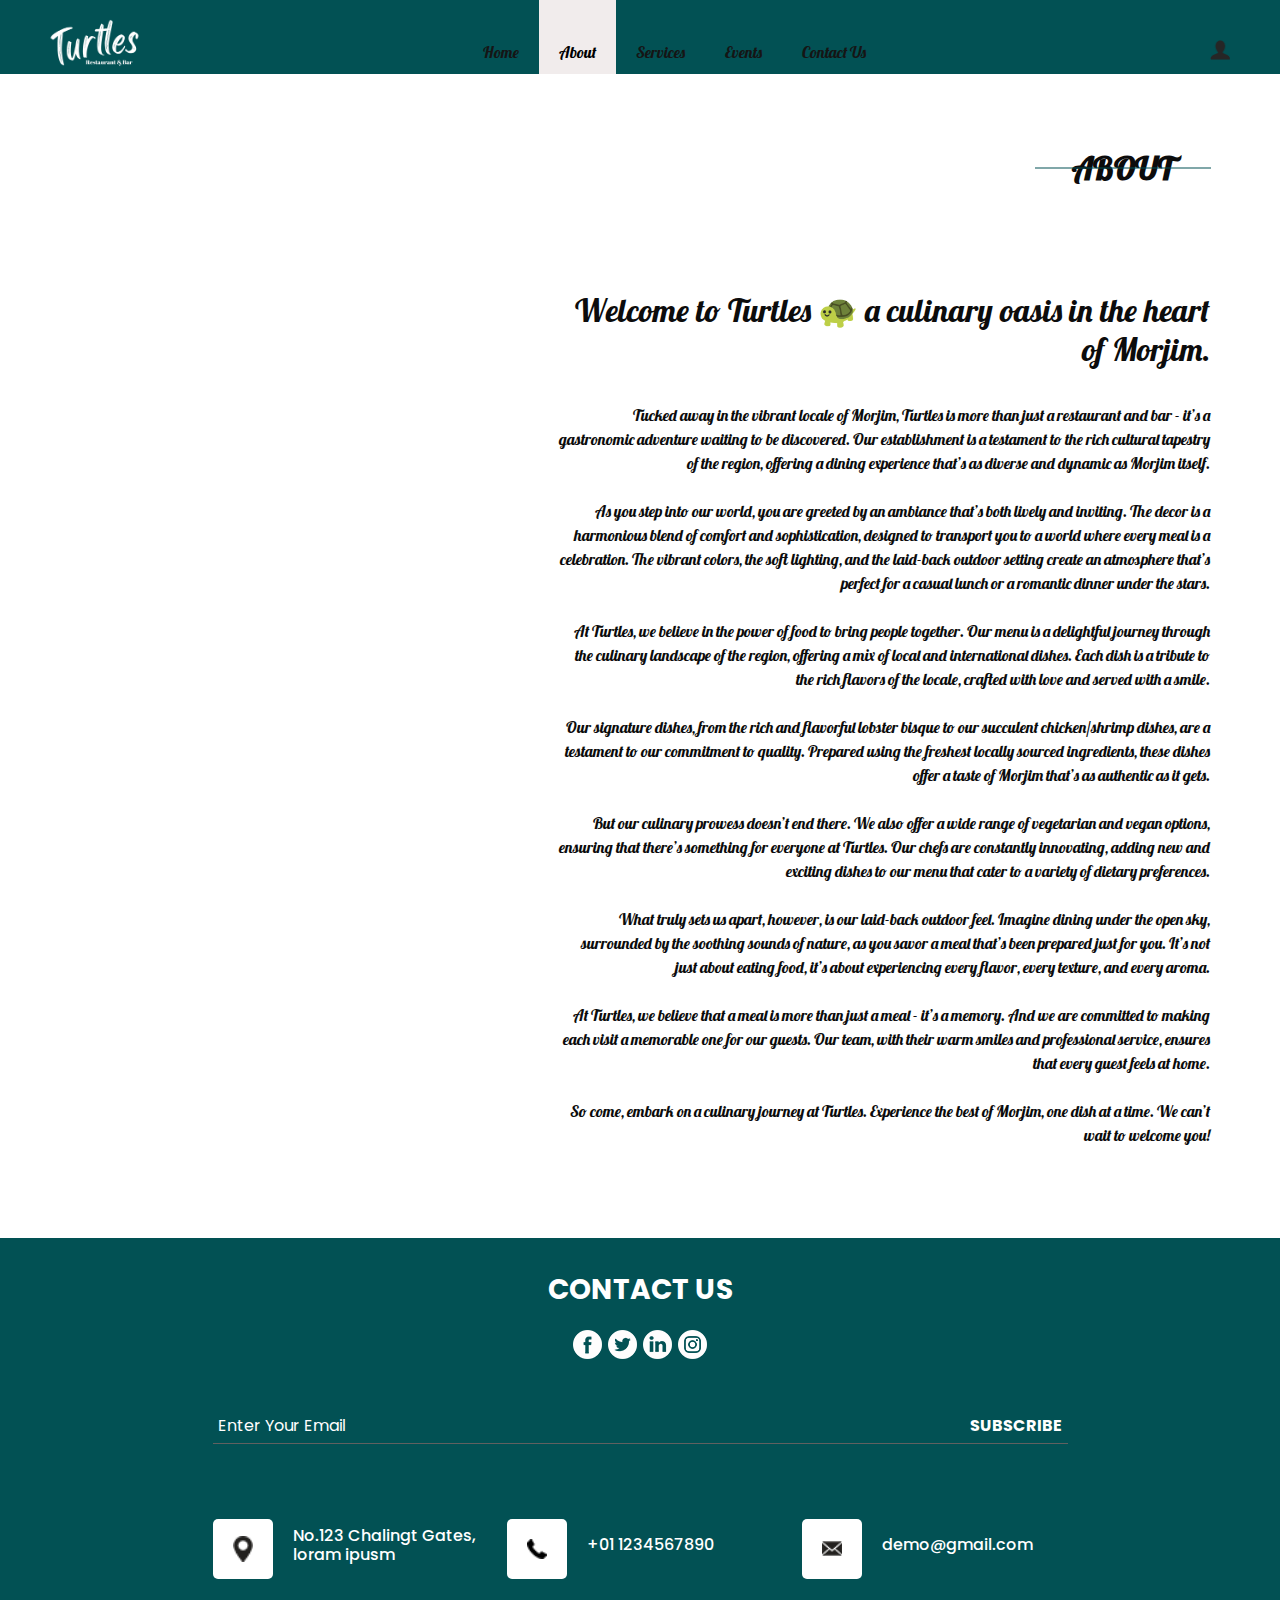
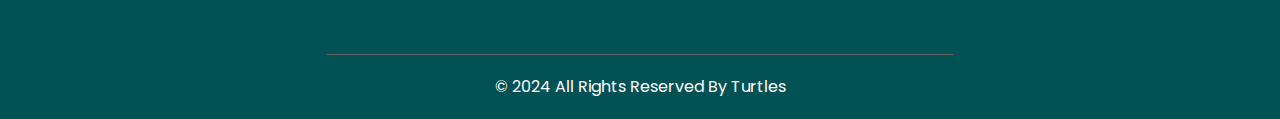
==== commit 9fb8d07c: "update: rename page from services.html to menu.html" ====
--- a/about.html
+++ b/about.html
@@ -1,280 +1,315 @@
 <!DOCTYPE html>
 <html>
-
-<head>
-    <!-- Basic -->
-    <meta charset="utf-8" />
-    <meta http-equiv="X-UA-Compatible" content="IE=edge" />
-    <!-- Mobile Metas -->
-    <meta name="viewport" content="width=device-width, initial-scale=1, shrink-to-fit=no" />
-    <!-- Site Metas -->
-    <meta name="keywords" content="" />
-    <meta name="description" content="" />
-    <meta name="author" content="" />
-
-    <title>Turtles</title>
-
-    <!-- slider stylesheet -->
-    <link rel="stylesheet" type="text/css"
-        href="https://cdnjs.cloudflare.com/ajax/libs/OwlCarousel2/2.1.3/assets/owl.carousel.min.css" />
-
-    <!-- bootstrap core css -->
-    <link rel="stylesheet" type="text/css" href="css/bootstrap.css" />
-
-    <!-- fonts style -->
-    <link href="https://fonts.googleapis.com/css?family=Poppins:400,700|Raleway:400,500,700&display=swap"
-        rel="stylesheet" />
-    <!-- Custom styles for this template -->
-    <link href="css/style.css" rel="stylesheet" />
-    <!-- responsive style -->
-    <link href="css/responsive.css" rel="stylesheet" />
-    <link rel="stylesheet" href="/css/about.css" />
-</head>
-
-<body class="sub_page">
-    <div class="hero_area">
-        <!-- header section strats -->
-        <header class="header_section">
-            <div class="container-fluid">
-                <nav class="navbar navbar-expand-lg custom_nav-container">
-                    <a class="navbar-brand" href="index.html">
+    <head>
+        <!-- Basic -->
+        <meta charset="utf-8" />
+        <meta http-equiv="X-UA-Compatible" content="IE=edge" />
+        <!-- Mobile Metas -->
+        <meta
+            name="viewport"
+            content="width=device-width, initial-scale=1, shrink-to-fit=no"
+        />
+        <!-- Site Metas -->
+        <meta name="keywords" content="" />
+        <meta name="description" content="" />
+        <meta name="author" content="" />
+
+        <title>Turtles</title>
+
+        <!-- slider stylesheet -->
+        <link
+            rel="stylesheet"
+            type="text/css"
+            href="https://cdnjs.cloudflare.com/ajax/libs/OwlCarousel2/2.1.3/assets/owl.carousel.min.css"
+        />
+
+        <!-- bootstrap core css -->
+        <link rel="stylesheet" type="text/css" href="css/bootstrap.css" />
+
+        <!-- fonts style -->
+        <link
+            href="https://fonts.googleapis.com/css?family=Poppins:400,700|Raleway:400,500,700&display=swap"
+            rel="stylesheet"
+        />
+        <!-- Custom styles for this template -->
+        <link href="css/style.css" rel="stylesheet" />
+        <!-- responsive style -->
+        <link href="css/responsive.css" rel="stylesheet" />
+        <link rel="stylesheet" href="/css/about.css" />
+    </head>
+
+    <body class="sub_page">
+        <div class="hero_area">
+            <!-- header section strats -->
+            <header class="header_section">
+                <div class="container-fluid">
+                    <nav class="navbar navbar-expand-lg custom_nav-container">
                         <a class="navbar-brand" href="index.html">
-                            <img src="./images/logo .png" alt="Logo" style="height: 50px" />
+                            <a class="navbar-brand" href="index.html">
+                                <img
+                                    src="./images/logo .png"
+                                    alt="Logo"
+                                    style="height: 50px"
+                                />
+                            </a>
                         </a>
-                    </a>
-                    <button class="navbar-toggler" type="button" data-toggle="collapse"
-                        data-target="#navbarSupportedContent" aria-controls="navbarSupportedContent"
-                        aria-expanded="false" aria-label="Toggle navigation">
-                        <span class="navbar-toggler-icon"></span>
-                    </button>
-
-                    <div class="collapse navbar-collapse" id="navbarSupportedContent">
-                        <div class="d-flex mx-auto flex-column flex-lg-row align-items-center">
-                            <ul class="navbar-nav">
-                                <li class="nav-item">
-                                    <a class="nav-link" href="index.html">Home
-                                        <span class="sr-only">(current)</span></a>
-                                </li>
-                                <li class="nav-item active">
-                                    <a class="nav-link" href="about.html">
-                                        About</a>
-                                </li>
-                                <li class="nav-item">
-                                    <a class="nav-link" href="services.html">
-                                        Services
-                                    </a>
-                                </li>
-                                <li class="nav-item">
-                                    <a class="nav-link" href="blog.html">
-                                        Blog
-                                    </a>
-                                </li>
-                                <li class="nav-item">
-                                    <a class="nav-link" href="booking.html">Booking</a>
-                                </li>
-                            </ul>
-                        </div>
-                        <div class="quote_btn-container">
-                            <a href="">
-                                <img src="images/user.png" alt="" />
-                            </a>
-                            <form class="form-inline">
-                                <button class="btn my-2 my-sm-0 nav_search-btn" type="submit"></button>
-                            </form>
-                        </div>
-                    </div>
-                </nav>
+                        <button
+                            class="navbar-toggler"
+                            type="button"
+                            data-toggle="collapse"
+                            data-target="#navbarSupportedContent"
+                            aria-controls="navbarSupportedContent"
+                            aria-expanded="false"
+                            aria-label="Toggle navigation"
+                        >
+                            <span class="navbar-toggler-icon"></span>
+                        </button>
+
+                        <div
+                            class="collapse navbar-collapse"
+                            id="navbarSupportedContent"
+                        >
+                            <div
+                                class="d-flex mx-auto flex-column flex-lg-row align-items-center"
+                            >
+                                <ul class="navbar-nav">
+                                    <li class="nav-item">
+                                        <a class="nav-link" href="index.html"
+                                            >Home
+                                            <span class="sr-only"
+                                                >(current)</span
+                                            ></a
+                                        >
+                                    </li>
+                                    <li class="nav-item active">
+                                        <a class="nav-link" href="about.html">
+                                            About</a
+                                        >
+                                    </li>
+                                    <li class="nav-item">
+                                        <a class="nav-link" href="menu.html">
+                                            Services
+                                        </a>
+                                    </li>
+                                    <li class="nav-item">
+                                        <a class="nav-link" href="events.html">
+                                            Events
+                                        </a>
+                                    </li>
+                                    <li class="nav-item">
+                                        <a class="nav-link" href="contact.html"
+                                            >Contact Us</a
+                                        >
+                                    </li>
+                                </ul>
+                            </div>
+                            <div class="quote_btn-container">
+                                <a href="">
+                                    <img src="images/user.png" alt="" />
+                                </a>
+                                <form class="form-inline">
+                                    <button
+                                        class="btn my-2 my-sm-0 nav_search-btn"
+                                        type="submit"
+                                    ></button>
+                                </form>
+                            </div>
+                        </div>
+                    </nav>
+                </div>
+            </header>
+            <!-- end header section -->
+        </div>
+
+        <!-- about section -->
+        <section class="about_section layout_padding">
+            <div class="bg-img">
+                <img src="images/about-bg.png" alt="" />
             </div>
-        </header>
-        <!-- end header section -->
-    </div>
-
-    <!-- about section -->
-    <section class="about_section layout_padding">
-        <div class="bg-img">
-            <img src="images/about-bg.png" alt="" />
-        </div>
-        <div class="container">
-            <div class="about_container">
-                <div class="row">
-                    <div class="col-lg-5 col-md-6">
-                        <div class="img-box">
-                            <img src="images/about-img.png" alt="" />
-                        </div>
-                    </div>
-                    <div class="col-lg-7 col-md-6">
-                        <div class="detail-box">
-                            <div class="heading_container">
-                                <h2>
-                                    <span> About </span>
+            <div class="container">
+                <div class="about_container">
+                    <div class="row">
+                        <div class="col-lg-5 col-md-6">
+                            <div class="img-box">
+                                <img src="images/cute_lil_turtel.webp" alt="" />
+                            </div>
+                        </div>
+                        <div class="col-lg-7 col-md-6">
+                            <div class="detail-box">
+                                <div class="heading_container">
+                                    <h2>
+                                        <span> About </span>
+                                    </h2>
+                                </div>
+                                <h2 class="about-big-text">
+                                    Welcome to Turtles 🐢 a culinary oasis in
+                                    the heart of Morjim.
                                 </h2>
-                            </div>
-                            <h2 class="about-big-text">
-                                Welcome to Turtles 🐢 a culinary oasis in
-                                the heart of Morjim.
-                            </h2>
-                            <p class="about-text">
-                                Tucked away in the vibrant locale of Morjim,
-                                Turtles is more than just a restaurant and
-                                bar - it’s a gastronomic adventure waiting
-                                to be discovered. Our establishment is a
-                                testament to the rich cultural tapestry of
-                                the region, offering a dining experience
-                                that’s as diverse and dynamic as Morjim
-                                itself.
-                                <br />
-                                <br />
-                                As you step into our world, you are greeted
-                                by an ambiance that’s both lively and
-                                inviting. The decor is a harmonious blend of
-                                comfort and sophistication, designed to
-                                transport you to a world where every meal is
-                                a celebration. The vibrant colors, the soft
-                                lighting, and the laid-back outdoor setting
-                                create an atmosphere that’s perfect for a
-                                casual lunch or a romantic dinner under the
-                                stars.
-                                <br /><br />
-                                At Turtles, we believe in the power of food
-                                to bring people together. Our menu is a
-                                delightful journey through the culinary
-                                landscape of the region, offering a mix of
-                                local and international dishes. Each dish is
-                                a tribute to the rich flavors of the locale,
-                                crafted with love and served with a smile.
-
-                                <br /><br />
-                                Our signature dishes, from the rich and
-                                flavorful lobster bisque to our succulent
-                                chicken/shrimp dishes, are a testament to
-                                our commitment to quality. Prepared using
-                                the freshest locally sourced ingredients,
-                                these dishes offer a taste of Morjim that’s
-                                as authentic as it gets.
-                                <br /><br />
-                                But our culinary prowess doesn’t end there.
-                                We also offer a wide range of vegetarian and
-                                vegan options, ensuring that there’s
-                                something for everyone at Turtles. Our chefs
-                                are constantly innovating, adding new and
-                                exciting dishes to our menu that cater to a
-                                variety of dietary preferences.
-                                <br /><br />
-                                What truly sets us apart, however, is our
-                                laid-back outdoor feel. Imagine dining under
-                                the open sky, surrounded by the soothing
-                                sounds of nature, as you savor a meal that’s
-                                been prepared just for you. It’s not just
-                                about eating food, it’s about experiencing
-                                every flavor, every texture, and every
-                                aroma.
-                                <br /><br />
-                                At Turtles, we believe that a meal is more
-                                than just a meal - it’s a memory. And we are
-                                committed to making each visit a memorable
-                                one for our guests. Our team, with their
-                                warm smiles and professional service,
-                                ensures that every guest feels at home.
-                                <br /><br />
-
-                                So come, embark on a culinary journey at
-                                Turtles. Experience the best of Morjim, one
-                                dish at a time. We can’t wait to welcome
-                                you!
-                            </p>
+                                <p class="about-text">
+                                    Tucked away in the vibrant locale of Morjim,
+                                    Turtles is more than just a restaurant and
+                                    bar - it’s a gastronomic adventure waiting
+                                    to be discovered. Our establishment is a
+                                    testament to the rich cultural tapestry of
+                                    the region, offering a dining experience
+                                    that’s as diverse and dynamic as Morjim
+                                    itself.
+                                    <br />
+                                    <br />
+                                    As you step into our world, you are greeted
+                                    by an ambiance that’s both lively and
+                                    inviting. The decor is a harmonious blend of
+                                    comfort and sophistication, designed to
+                                    transport you to a world where every meal is
+                                    a celebration. The vibrant colors, the soft
+                                    lighting, and the laid-back outdoor setting
+                                    create an atmosphere that’s perfect for a
+                                    casual lunch or a romantic dinner under the
+                                    stars.
+                                    <br /><br />
+                                    At Turtles, we believe in the power of food
+                                    to bring people together. Our menu is a
+                                    delightful journey through the culinary
+                                    landscape of the region, offering a mix of
+                                    local and international dishes. Each dish is
+                                    a tribute to the rich flavors of the locale,
+                                    crafted with love and served with a smile.
+
+                                    <br /><br />
+                                    Our signature dishes, from the rich and
+                                    flavorful lobster bisque to our succulent
+                                    chicken/shrimp dishes, are a testament to
+                                    our commitment to quality. Prepared using
+                                    the freshest locally sourced ingredients,
+                                    these dishes offer a taste of Morjim that’s
+                                    as authentic as it gets.
+                                    <br /><br />
+                                    But our culinary prowess doesn’t end there.
+                                    We also offer a wide range of vegetarian and
+                                    vegan options, ensuring that there’s
+                                    something for everyone at Turtles. Our chefs
+                                    are constantly innovating, adding new and
+                                    exciting dishes to our menu that cater to a
+                                    variety of dietary preferences.
+                                    <br /><br />
+                                    What truly sets us apart, however, is our
+                                    laid-back outdoor feel. Imagine dining under
+                                    the open sky, surrounded by the soothing
+                                    sounds of nature, as you savor a meal that’s
+                                    been prepared just for you. It’s not just
+                                    about eating food, it’s about experiencing
+                                    every flavor, every texture, and every
+                                    aroma.
+                                    <br /><br />
+                                    At Turtles, we believe that a meal is more
+                                    than just a meal - it’s a memory. And we are
+                                    committed to making each visit a memorable
+                                    one for our guests. Our team, with their
+                                    warm smiles and professional service,
+                                    ensures that every guest feels at home.
+                                    <br /><br />
+
+                                    So come, embark on a culinary journey at
+                                    Turtles. Experience the best of Morjim, one
+                                    dish at a time. We can’t wait to welcome
+                                    you!
+                                </p>
+                            </div>
                         </div>
                     </div>
                 </div>
             </div>
-        </div>
-    </section>
-
-    <!-- end about section -->
-
-    <!-- info section -->
-    <section class="info_section">
-        <div class="container">
-            <div class="info_container">
-                <div class="info_social">
-                    <div class="d-flex justify-content-center">
-                        <h3 class="">Contact Us</h3>
+        </section>
+
+        <!-- end about section -->
+
+        <!-- info section -->
+        <section class="info_section">
+            <div class="container">
+                <div class="info_container">
+                    <div class="info_social">
+                        <div class="d-flex justify-content-center">
+                            <h3 class="">Contact Us</h3>
+                        </div>
+                        <div class="social_box">
+                            <a href="">
+                                <img src="images/fb.png" alt="" />
+                            </a>
+                            <a href="">
+                                <img src="images/twitter.png" alt="" />
+                            </a>
+                            <a href="">
+                                <img src="images/linkedin.png" alt="" />
+                            </a>
+                            <a href="">
+                                <img src="images/instagram.png" alt="" />
+                            </a>
+                        </div>
                     </div>
-                    <div class="social_box">
-                        <a href="">
-                            <img src="images/fb.png" alt="" />
-                        </a>
-                        <a href="">
-                            <img src="images/twitter.png" alt="" />
-                        </a>
-                        <a href="">
-                            <img src="images/linkedin.png" alt="" />
-                        </a>
-                        <a href="">
-                            <img src="images/instagram.png" alt="" />
-                        </a>
+                    <div class="info_form">
+                        <form action="">
+                            <input
+                                type="text"
+                                id="email2"
+                                placeholder="Enter Your Email"
+                            />
+                            <button>subscribe</button>
+                        </form>
                     </div>
-                </div>
-                <div class="info_form">
-                    <form action="">
-                        <input type="text" id="email2" placeholder="Enter Your Email" />
-                        <button>subscribe</button>
-                    </form>
-                </div>
-                <div class="info_contact layout_padding2">
-                    <div class="row">
-                        <div class="col-md-4">
-                            <a class="link-box">
-                                <div class="img-box">
-                                    <img src="images/location.png" alt="" />
-                                </div>
-                                <div class="detail-box">
-                                    <h6>
-                                        No.123 Chalingt Gates, loram ipusm
-                                    </h6>
-                                </div>
-                            </a>
-                        </div>
-                        <div class="col-md-4">
-                            <a class="link-box">
-                                <div class="img-box">
-                                    <img src="images/phone.png" alt="" />
-                                </div>
-                                <div class="detail-box">
-                                    <h6>+01 1234567890</h6>
-                                </div>
-                            </a>
-                        </div>
-                        <div class="col-md-4">
-                            <a class="link-box">
-                                <div class="img-box">
-                                    <img src="images/mail.png" alt="" />
-                                </div>
-                                <div class="detail-box">
-                                    <h6>demo@gmail.com</h6>
-                                </div>
-                            </a>
+                    <div class="info_contact layout_padding2">
+                        <div class="row">
+                            <div class="col-md-4">
+                                <a class="link-box">
+                                    <div class="img-box">
+                                        <img src="images/location.png" alt="" />
+                                    </div>
+                                    <div class="detail-box">
+                                        <h6>
+                                            No.123 Chalingt Gates, loram ipusm
+                                        </h6>
+                                    </div>
+                                </a>
+                            </div>
+                            <div class="col-md-4">
+                                <a class="link-box">
+                                    <div class="img-box">
+                                        <img src="images/phone.png" alt="" />
+                                    </div>
+                                    <div class="detail-box">
+                                        <h6>+01 1234567890</h6>
+                                    </div>
+                                </a>
+                            </div>
+                            <div class="col-md-4">
+                                <a class="link-box">
+                                    <div class="img-box">
+                                        <img src="images/mail.png" alt="" />
+                                    </div>
+                                    <div class="detail-box">
+                                        <h6>demo@gmail.com</h6>
+                                    </div>
+                                </a>
+                            </div>
                         </div>
                     </div>
                 </div>
             </div>
-        </div>
-    </section>
-
-    <!-- end info_section -->
-
-    <!-- footer section -->
-    <section class="container-fluid footer_section">
-        <div class="container">
-            <p>
-                &copy; 2024 All Rights Reserved By
-                <a href="/">Turtles</a>
-            </p>
-        </div>
-    </section>
-    <!-- footer section -->
-
-    <script type="text/javascript" src="js/jquery-3.4.1.min.js"></script>
-    <script type="text/javascript" src="js/bootstrap.js"></script>
-</body>
-
-</html>+        </section>
+
+        <!-- end info_section -->
+
+        <!-- footer section -->
+        <section class="container-fluid footer_section">
+            <div class="container">
+                <p>
+                    &copy; 2024 All Rights Reserved By
+                    <a href="/">Turtles</a>
+                </p>
+            </div>
+        </section>
+        <!-- footer section -->
+
+        <script type="text/javascript" src="js/jquery-3.4.1.min.js"></script>
+        <script type="text/javascript" src="js/bootstrap.js"></script>
+    </body>
+</html>
--- a/css/style.css
+++ b/css/style.css
@@ -4,6 +4,53 @@
     font-family: "Lobster", sans-serif;
     color: #0c0c0c;
     background-color: #ffffff;
+}
+
+.upcoming-events-carousel {
+    display: flex;
+    justify-content: center;
+    align-items: center;
+    flex-direction: column;
+    height: 90vh;
+    margin-top: 2rem;
+    margin-bottom: 6rem;
+}
+
+.heading_container {
+    margin-bottom: 6rem;
+}
+
+.carousel-caption {
+    background-color: rgba(0, 0, 0, 0.5); /* Semi-transparent background */
+    border-radius: 10px;
+    padding: 10px;
+    bottom: 100px; /* Adjust this value if you want the caption higher/lower */
+    left: 50%;
+    transform: translateX(-50%);
+    width: 80%;
+}
+
+@media only screen and (max-width: 600px) {
+    .upcoming-events-carousel {
+        height: 30vh;
+        margin-top: 1rem;
+        margin-bottom: 4rem;
+    }
+    .heading_container {
+        margin-bottom: 1rem;
+    }
+    .carousel-caption {
+        bottom: 0; /* Adjust this value if you want the caption higher/lower */
+    }
+}
+
+@media only screen and (max-width: 1024px) {
+    .upcoming-events-carousel {
+        height: auto;
+    }
+    .carousel-caption {
+        bottom: 0; /* Adjust this value if you want the caption higher/lower */
+    }
 }
 
 .small-text {
@@ -283,8 +330,8 @@
 
 .slider_section .carousel_btn-container .carousel-control-prev:hover,
 .slider_section .carousel_btn-container .carousel-control-next:hover {
-    background-color: #ac9784;
-}
+    background-color: #025154;
+}   
 
 .slider_section .carousel_btn-container .carousel-control-prev {
     background-image: url(../images/prev.png);
@@ -938,3 +985,5 @@
     width: 30px;
     height: 30px;
 }
+
+
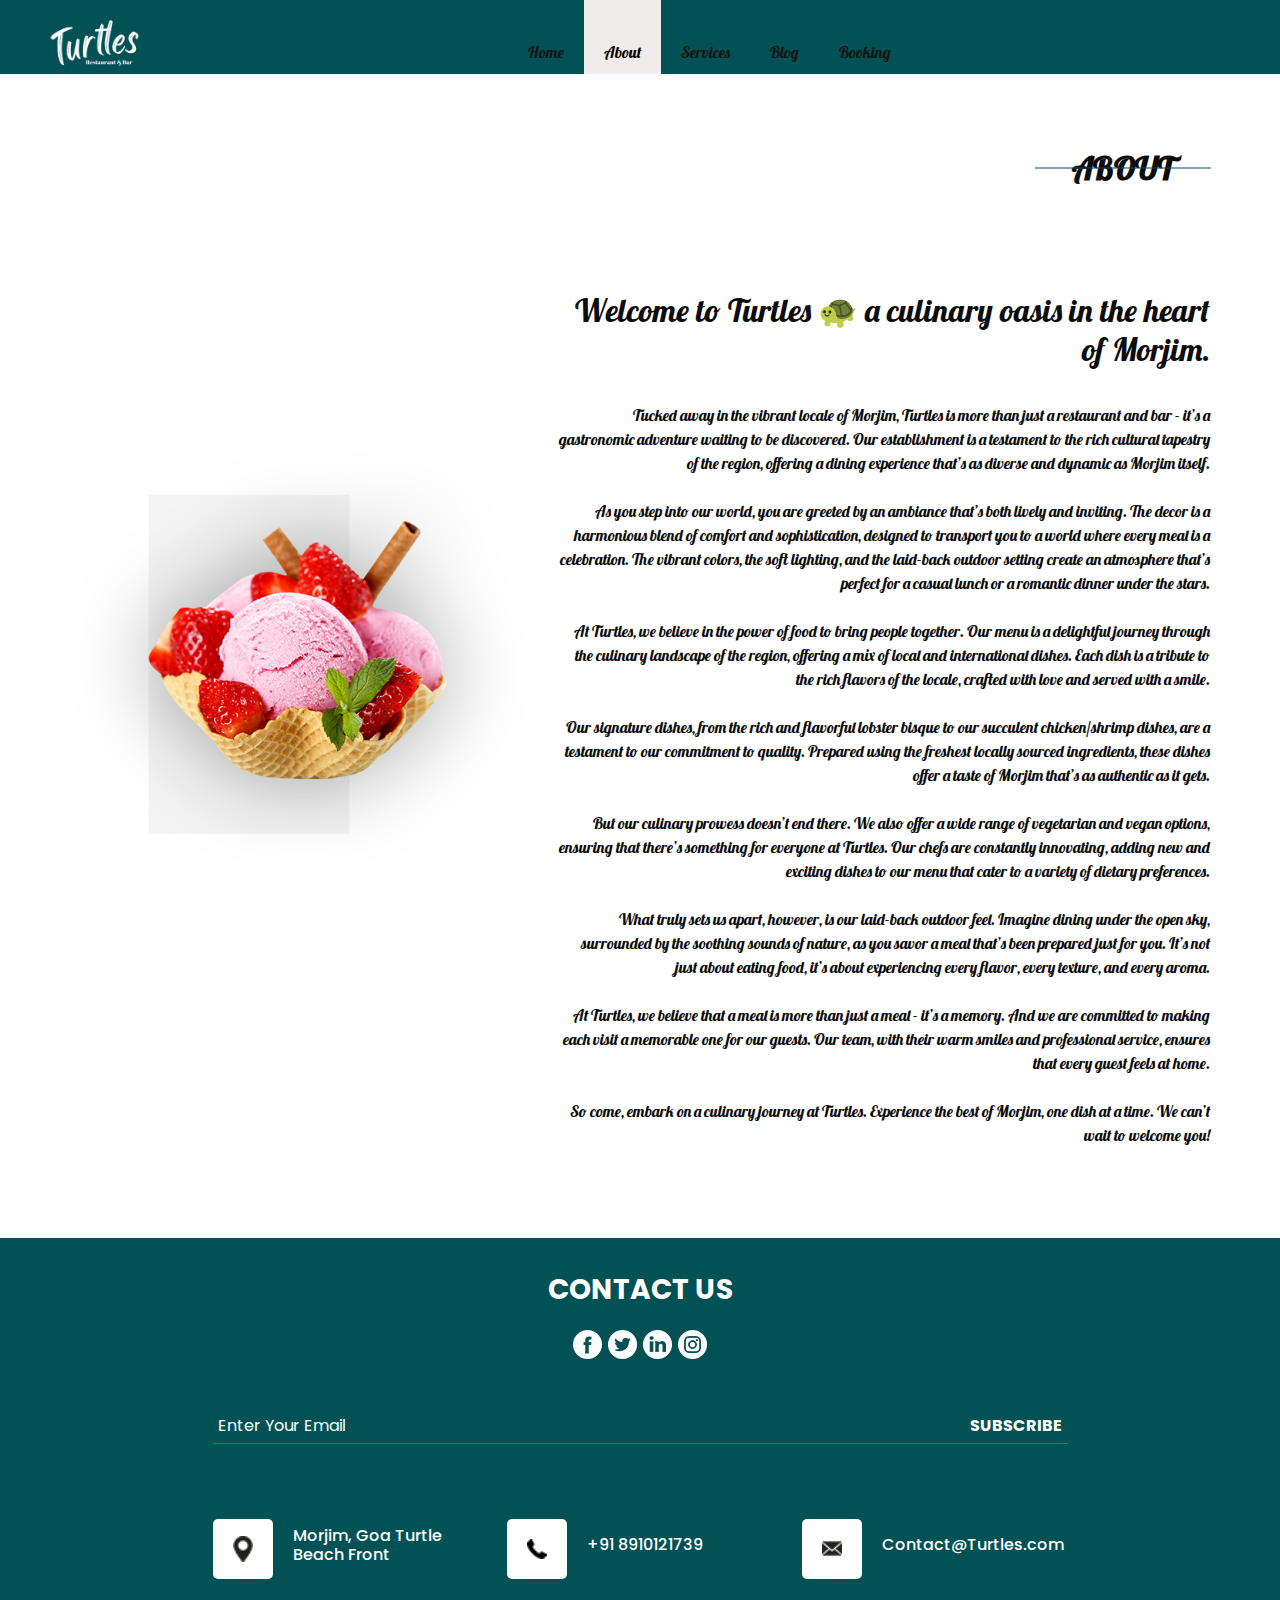
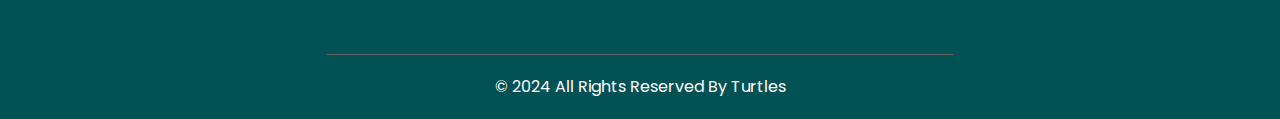
==== commit 1aaafd1c: "feat: Add menu and carousel updates" ====
--- a/about.html
+++ b/about.html
@@ -1,315 +1,271 @@
 <!DOCTYPE html>
 <html>
-    <head>
-        <!-- Basic -->
-        <meta charset="utf-8" />
-        <meta http-equiv="X-UA-Compatible" content="IE=edge" />
-        <!-- Mobile Metas -->
-        <meta
-            name="viewport"
-            content="width=device-width, initial-scale=1, shrink-to-fit=no"
-        />
-        <!-- Site Metas -->
-        <meta name="keywords" content="" />
-        <meta name="description" content="" />
-        <meta name="author" content="" />
-
-        <title>Turtles</title>
-
-        <!-- slider stylesheet -->
-        <link
-            rel="stylesheet"
-            type="text/css"
-            href="https://cdnjs.cloudflare.com/ajax/libs/OwlCarousel2/2.1.3/assets/owl.carousel.min.css"
-        />
-
-        <!-- bootstrap core css -->
-        <link rel="stylesheet" type="text/css" href="css/bootstrap.css" />
-
-        <!-- fonts style -->
-        <link
-            href="https://fonts.googleapis.com/css?family=Poppins:400,700|Raleway:400,500,700&display=swap"
-            rel="stylesheet"
-        />
-        <!-- Custom styles for this template -->
-        <link href="css/style.css" rel="stylesheet" />
-        <!-- responsive style -->
-        <link href="css/responsive.css" rel="stylesheet" />
-        <link rel="stylesheet" href="/css/about.css" />
-    </head>
-
-    <body class="sub_page">
-        <div class="hero_area">
-            <!-- header section strats -->
-            <header class="header_section">
-                <div class="container-fluid">
-                    <nav class="navbar navbar-expand-lg custom_nav-container">
+
+<head>
+    <!-- Basic -->
+    <meta charset="utf-8" />
+    <meta http-equiv="X-UA-Compatible" content="IE=edge" />
+    <!-- Mobile Metas -->
+    <meta name="viewport" content="width=device-width, initial-scale=1, shrink-to-fit=no" />
+    <!-- Site Metas -->
+    <meta name="keywords" content="" />
+    <meta name="description" content="" />
+    <meta name="author" content="" />
+
+    <title>Turtles</title>
+
+    <!-- slider stylesheet -->
+    <link rel="stylesheet" type="text/css"
+        href="https://cdnjs.cloudflare.com/ajax/libs/OwlCarousel2/2.1.3/assets/owl.carousel.min.css" />
+
+    <!-- bootstrap core css -->
+    <link rel="stylesheet" type="text/css" href="css/bootstrap.css" />
+
+    <!-- fonts style -->
+    <link href="https://fonts.googleapis.com/css?family=Poppins:400,700|Raleway:400,500,700&display=swap"
+        rel="stylesheet" />
+    <!-- Custom styles for this template -->
+    <link href="css/style.css" rel="stylesheet" />
+    <!-- responsive style -->
+    <link href="css/responsive.css" rel="stylesheet" />
+    <link rel="stylesheet" href="/css/about.css" />
+</head>
+
+<body class="sub_page">
+    <div class="hero_area">
+        <!-- header section strats -->
+        <header class="header_section">
+            <div class="container-fluid">
+                <nav class="navbar navbar-expand-lg custom_nav-container">
+                    <a class="navbar-brand" href="index.html">
                         <a class="navbar-brand" href="index.html">
-                            <a class="navbar-brand" href="index.html">
-                                <img
-                                    src="./images/logo .png"
-                                    alt="Logo"
-                                    style="height: 50px"
-                                />
+                            <img src="./images/logo .png" alt="Logo" style="height: 50px" />
+                        </a>
+                    </a>
+                    <button class="navbar-toggler" type="button" data-toggle="collapse"
+                        data-target="#navbarSupportedContent" aria-controls="navbarSupportedContent"
+                        aria-expanded="false" aria-label="Toggle navigation">
+                        <span class="navbar-toggler-icon"></span>
+                    </button>
+
+                    <div class="collapse navbar-collapse" id="navbarSupportedContent">
+                        <div class="d-flex mx-auto flex-column flex-lg-row align-items-center">
+                            <ul class="navbar-nav">
+                                <li class="nav-item">
+                                    <a class="nav-link" href="index.html">Home
+                                        <span class="sr-only">(current)</span></a>
+                                </li>
+                                <li class="nav-item active">
+                                    <a class="nav-link" href="about.html">
+                                        About</a>
+                                </li>
+                                <li class="nav-item">
+                                    <a class="nav-link" href="services.html">
+                                        Services
+                                    </a>
+                                </li>
+                                <li class="nav-item">
+                                    <a class="nav-link" href="blog.html">
+                                        Blog
+                                    </a>
+                                </li>
+                                <li class="nav-item">
+                                    <a class="nav-link" href="booking.html">Booking</a>
+                                </li>
+                            </ul>
+                        </div>
+
+                    </div>
+                </nav>
+            </div>
+        </header>
+        <!-- end header section -->
+    </div>
+
+    <!-- about section -->
+    <section class="about_section layout_padding">
+        <div class="bg-img">
+            <img src="images/about-bg.png" alt="" />
+        </div>
+        <div class="container">
+            <div class="about_container">
+                <div class="row">
+                    <div class="col-lg-5 col-md-6">
+                        <div class="img-box">
+                            <img src="images/about-img.png" alt="" />
+                        </div>
+                    </div>
+                    <div class="col-lg-7 col-md-6">
+                        <div class="detail-box">
+                            <div class="heading_container">
+                                <h2>
+                                    <span> About </span>
+                                </h2>
+                            </div>
+                            <h2 class="about-big-text">
+                                Welcome to Turtles 🐢 a culinary oasis in
+                                the heart of Morjim.
+                            </h2>
+                            <p class="about-text">
+                                Tucked away in the vibrant locale of Morjim,
+                                Turtles is more than just a restaurant and
+                                bar - it’s a gastronomic adventure waiting
+                                to be discovered. Our establishment is a
+                                testament to the rich cultural tapestry of
+                                the region, offering a dining experience
+                                that’s as diverse and dynamic as Morjim
+                                itself.
+                                <br />
+                                <br />
+                                As you step into our world, you are greeted
+                                by an ambiance that’s both lively and
+                                inviting. The decor is a harmonious blend of
+                                comfort and sophistication, designed to
+                                transport you to a world where every meal is
+                                a celebration. The vibrant colors, the soft
+                                lighting, and the laid-back outdoor setting
+                                create an atmosphere that’s perfect for a
+                                casual lunch or a romantic dinner under the
+                                stars.
+                                <br /><br />
+                                At Turtles, we believe in the power of food
+                                to bring people together. Our menu is a
+                                delightful journey through the culinary
+                                landscape of the region, offering a mix of
+                                local and international dishes. Each dish is
+                                a tribute to the rich flavors of the locale,
+                                crafted with love and served with a smile.
+
+                                <br /><br />
+                                Our signature dishes, from the rich and
+                                flavorful lobster bisque to our succulent
+                                chicken/shrimp dishes, are a testament to
+                                our commitment to quality. Prepared using
+                                the freshest locally sourced ingredients,
+                                these dishes offer a taste of Morjim that’s
+                                as authentic as it gets.
+                                <br /><br />
+                                But our culinary prowess doesn’t end there.
+                                We also offer a wide range of vegetarian and
+                                vegan options, ensuring that there’s
+                                something for everyone at Turtles. Our chefs
+                                are constantly innovating, adding new and
+                                exciting dishes to our menu that cater to a
+                                variety of dietary preferences.
+                                <br /><br />
+                                What truly sets us apart, however, is our
+                                laid-back outdoor feel. Imagine dining under
+                                the open sky, surrounded by the soothing
+                                sounds of nature, as you savor a meal that’s
+                                been prepared just for you. It’s not just
+                                about eating food, it’s about experiencing
+                                every flavor, every texture, and every
+                                aroma.
+                                <br /><br />
+                                At Turtles, we believe that a meal is more
+                                than just a meal - it’s a memory. And we are
+                                committed to making each visit a memorable
+                                one for our guests. Our team, with their
+                                warm smiles and professional service,
+                                ensures that every guest feels at home.
+                                <br /><br />
+
+                                So come, embark on a culinary journey at
+                                Turtles. Experience the best of Morjim, one
+                                dish at a time. We can’t wait to welcome
+                                you!
+                            </p>
+                        </div>
+                    </div>
+                </div>
+            </div>
+        </div>
+    </section>
+
+    <!-- end about section -->
+
+    <!-- info section -->
+    <section class="info_section">
+        <div class="container">
+            <div class="info_container">
+                <div class="info_social">
+                    <div class="d-flex justify-content-center">
+                        <h3 class="">Contact Us</h3>
+                    </div>
+                    <div class="social_box">
+                        <a href="">
+                            <img src="images/fb.png" alt="" />
+                        </a>
+                        <a href="">
+                            <img src="images/twitter.png" alt="" />
+                        </a>
+                        <a href="">
+                            <img src="images/linkedin.png" alt="" />
+                        </a>
+                        <a href="">
+                            <img src="images/instagram.png" alt="" />
+                        </a>
+                    </div>
+                </div>
+                <div class="info_form">
+                    <form action="">
+                        <input type="text" id="email2" placeholder="Enter Your Email" />
+                        <button>subscribe</button>
+                    </form>
+                </div>
+                <div class="info_contact layout_padding2">
+                    <div class="row">
+                        <div class="col-md-4">
+                            <a class="link-box">
+                                <div class="img-box">
+                                    <img src="images/location.png" alt="" />
+                                </div>
+                                <div class="detail-box">
+                                    <h6>Morjim, Goa Turtle Beach Front</h6>
+                                </div>
                             </a>
-                        </a>
-                        <button
-                            class="navbar-toggler"
-                            type="button"
-                            data-toggle="collapse"
-                            data-target="#navbarSupportedContent"
-                            aria-controls="navbarSupportedContent"
-                            aria-expanded="false"
-                            aria-label="Toggle navigation"
-                        >
-                            <span class="navbar-toggler-icon"></span>
-                        </button>
-
-                        <div
-                            class="collapse navbar-collapse"
-                            id="navbarSupportedContent"
-                        >
-                            <div
-                                class="d-flex mx-auto flex-column flex-lg-row align-items-center"
-                            >
-                                <ul class="navbar-nav">
-                                    <li class="nav-item">
-                                        <a class="nav-link" href="index.html"
-                                            >Home
-                                            <span class="sr-only"
-                                                >(current)</span
-                                            ></a
-                                        >
-                                    </li>
-                                    <li class="nav-item active">
-                                        <a class="nav-link" href="about.html">
-                                            About</a
-                                        >
-                                    </li>
-                                    <li class="nav-item">
-                                        <a class="nav-link" href="menu.html">
-                                            Services
-                                        </a>
-                                    </li>
-                                    <li class="nav-item">
-                                        <a class="nav-link" href="events.html">
-                                            Events
-                                        </a>
-                                    </li>
-                                    <li class="nav-item">
-                                        <a class="nav-link" href="contact.html"
-                                            >Contact Us</a
-                                        >
-                                    </li>
-                                </ul>
-                            </div>
-                            <div class="quote_btn-container">
-                                <a href="">
-                                    <img src="images/user.png" alt="" />
-                                </a>
-                                <form class="form-inline">
-                                    <button
-                                        class="btn my-2 my-sm-0 nav_search-btn"
-                                        type="submit"
-                                    ></button>
-                                </form>
-                            </div>
-                        </div>
-                    </nav>
-                </div>
-            </header>
-            <!-- end header section -->
-        </div>
-
-        <!-- about section -->
-        <section class="about_section layout_padding">
-            <div class="bg-img">
-                <img src="images/about-bg.png" alt="" />
+                        </div>
+                        <div class="col-md-4">
+                            <a class="link-box">
+                                <div class="img-box">
+                                    <img src="images/phone.png" alt="" />
+                                </div>
+                                <div class="detail-box">
+                                    <h6>+91 8910121739</h6>
+                                </div>
+                            </a>
+                        </div>
+                        <div class="col-md-4">
+                            <a class="link-box">
+                                <div class="img-box">
+                                    <img src="images/mail.png" alt="" />
+                                </div>
+                                <div class="detail-box">
+                                    <h6>Contact@Turtles.com</h6>
+                                </div>
+                            </a>
+                        </div>
+                    </div>
+                </div>
             </div>
-            <div class="container">
-                <div class="about_container">
-                    <div class="row">
-                        <div class="col-lg-5 col-md-6">
-                            <div class="img-box">
-                                <img src="images/cute_lil_turtel.webp" alt="" />
-                            </div>
-                        </div>
-                        <div class="col-lg-7 col-md-6">
-                            <div class="detail-box">
-                                <div class="heading_container">
-                                    <h2>
-                                        <span> About </span>
-                                    </h2>
-                                </div>
-                                <h2 class="about-big-text">
-                                    Welcome to Turtles 🐢 a culinary oasis in
-                                    the heart of Morjim.
-                                </h2>
-                                <p class="about-text">
-                                    Tucked away in the vibrant locale of Morjim,
-                                    Turtles is more than just a restaurant and
-                                    bar - it’s a gastronomic adventure waiting
-                                    to be discovered. Our establishment is a
-                                    testament to the rich cultural tapestry of
-                                    the region, offering a dining experience
-                                    that’s as diverse and dynamic as Morjim
-                                    itself.
-                                    <br />
-                                    <br />
-                                    As you step into our world, you are greeted
-                                    by an ambiance that’s both lively and
-                                    inviting. The decor is a harmonious blend of
-                                    comfort and sophistication, designed to
-                                    transport you to a world where every meal is
-                                    a celebration. The vibrant colors, the soft
-                                    lighting, and the laid-back outdoor setting
-                                    create an atmosphere that’s perfect for a
-                                    casual lunch or a romantic dinner under the
-                                    stars.
-                                    <br /><br />
-                                    At Turtles, we believe in the power of food
-                                    to bring people together. Our menu is a
-                                    delightful journey through the culinary
-                                    landscape of the region, offering a mix of
-                                    local and international dishes. Each dish is
-                                    a tribute to the rich flavors of the locale,
-                                    crafted with love and served with a smile.
-
-                                    <br /><br />
-                                    Our signature dishes, from the rich and
-                                    flavorful lobster bisque to our succulent
-                                    chicken/shrimp dishes, are a testament to
-                                    our commitment to quality. Prepared using
-                                    the freshest locally sourced ingredients,
-                                    these dishes offer a taste of Morjim that’s
-                                    as authentic as it gets.
-                                    <br /><br />
-                                    But our culinary prowess doesn’t end there.
-                                    We also offer a wide range of vegetarian and
-                                    vegan options, ensuring that there’s
-                                    something for everyone at Turtles. Our chefs
-                                    are constantly innovating, adding new and
-                                    exciting dishes to our menu that cater to a
-                                    variety of dietary preferences.
-                                    <br /><br />
-                                    What truly sets us apart, however, is our
-                                    laid-back outdoor feel. Imagine dining under
-                                    the open sky, surrounded by the soothing
-                                    sounds of nature, as you savor a meal that’s
-                                    been prepared just for you. It’s not just
-                                    about eating food, it’s about experiencing
-                                    every flavor, every texture, and every
-                                    aroma.
-                                    <br /><br />
-                                    At Turtles, we believe that a meal is more
-                                    than just a meal - it’s a memory. And we are
-                                    committed to making each visit a memorable
-                                    one for our guests. Our team, with their
-                                    warm smiles and professional service,
-                                    ensures that every guest feels at home.
-                                    <br /><br />
-
-                                    So come, embark on a culinary journey at
-                                    Turtles. Experience the best of Morjim, one
-                                    dish at a time. We can’t wait to welcome
-                                    you!
-                                </p>
-                            </div>
-                        </div>
-                    </div>
-                </div>
-            </div>
-        </section>
-
-        <!-- end about section -->
-
-        <!-- info section -->
-        <section class="info_section">
-            <div class="container">
-                <div class="info_container">
-                    <div class="info_social">
-                        <div class="d-flex justify-content-center">
-                            <h3 class="">Contact Us</h3>
-                        </div>
-                        <div class="social_box">
-                            <a href="">
-                                <img src="images/fb.png" alt="" />
-                            </a>
-                            <a href="">
-                                <img src="images/twitter.png" alt="" />
-                            </a>
-                            <a href="">
-                                <img src="images/linkedin.png" alt="" />
-                            </a>
-                            <a href="">
-                                <img src="images/instagram.png" alt="" />
-                            </a>
-                        </div>
-                    </div>
-                    <div class="info_form">
-                        <form action="">
-                            <input
-                                type="text"
-                                id="email2"
-                                placeholder="Enter Your Email"
-                            />
-                            <button>subscribe</button>
-                        </form>
-                    </div>
-                    <div class="info_contact layout_padding2">
-                        <div class="row">
-                            <div class="col-md-4">
-                                <a class="link-box">
-                                    <div class="img-box">
-                                        <img src="images/location.png" alt="" />
-                                    </div>
-                                    <div class="detail-box">
-                                        <h6>
-                                            No.123 Chalingt Gates, loram ipusm
-                                        </h6>
-                                    </div>
-                                </a>
-                            </div>
-                            <div class="col-md-4">
-                                <a class="link-box">
-                                    <div class="img-box">
-                                        <img src="images/phone.png" alt="" />
-                                    </div>
-                                    <div class="detail-box">
-                                        <h6>+01 1234567890</h6>
-                                    </div>
-                                </a>
-                            </div>
-                            <div class="col-md-4">
-                                <a class="link-box">
-                                    <div class="img-box">
-                                        <img src="images/mail.png" alt="" />
-                                    </div>
-                                    <div class="detail-box">
-                                        <h6>demo@gmail.com</h6>
-                                    </div>
-                                </a>
-                            </div>
-                        </div>
-                    </div>
-                </div>
-            </div>
-        </section>
-
-        <!-- end info_section -->
-
-        <!-- footer section -->
-        <section class="container-fluid footer_section">
-            <div class="container">
-                <p>
-                    &copy; 2024 All Rights Reserved By
-                    <a href="/">Turtles</a>
-                </p>
-            </div>
-        </section>
-        <!-- footer section -->
-
-        <script type="text/javascript" src="js/jquery-3.4.1.min.js"></script>
-        <script type="text/javascript" src="js/bootstrap.js"></script>
-    </body>
-</html>
+        </div>
+    </section>
+
+    <!-- end info_section -->
+
+    <!-- footer section -->
+    <section class="container-fluid footer_section">
+        <div class="container">
+            <p>
+                &copy; 2024 All Rights Reserved By
+                <a href="/">Turtles</a>
+            </p>
+        </div>
+    </section>
+    <!-- footer section -->
+
+    <script type="text/javascript" src="js/jquery-3.4.1.min.js"></script>
+    <script type="text/javascript" src="js/bootstrap.js"></script>
+</body>
+
+</html>--- a/css/style.css
+++ b/css/style.css
@@ -985,5 +985,3 @@
     width: 30px;
     height: 30px;
 }
-
-
